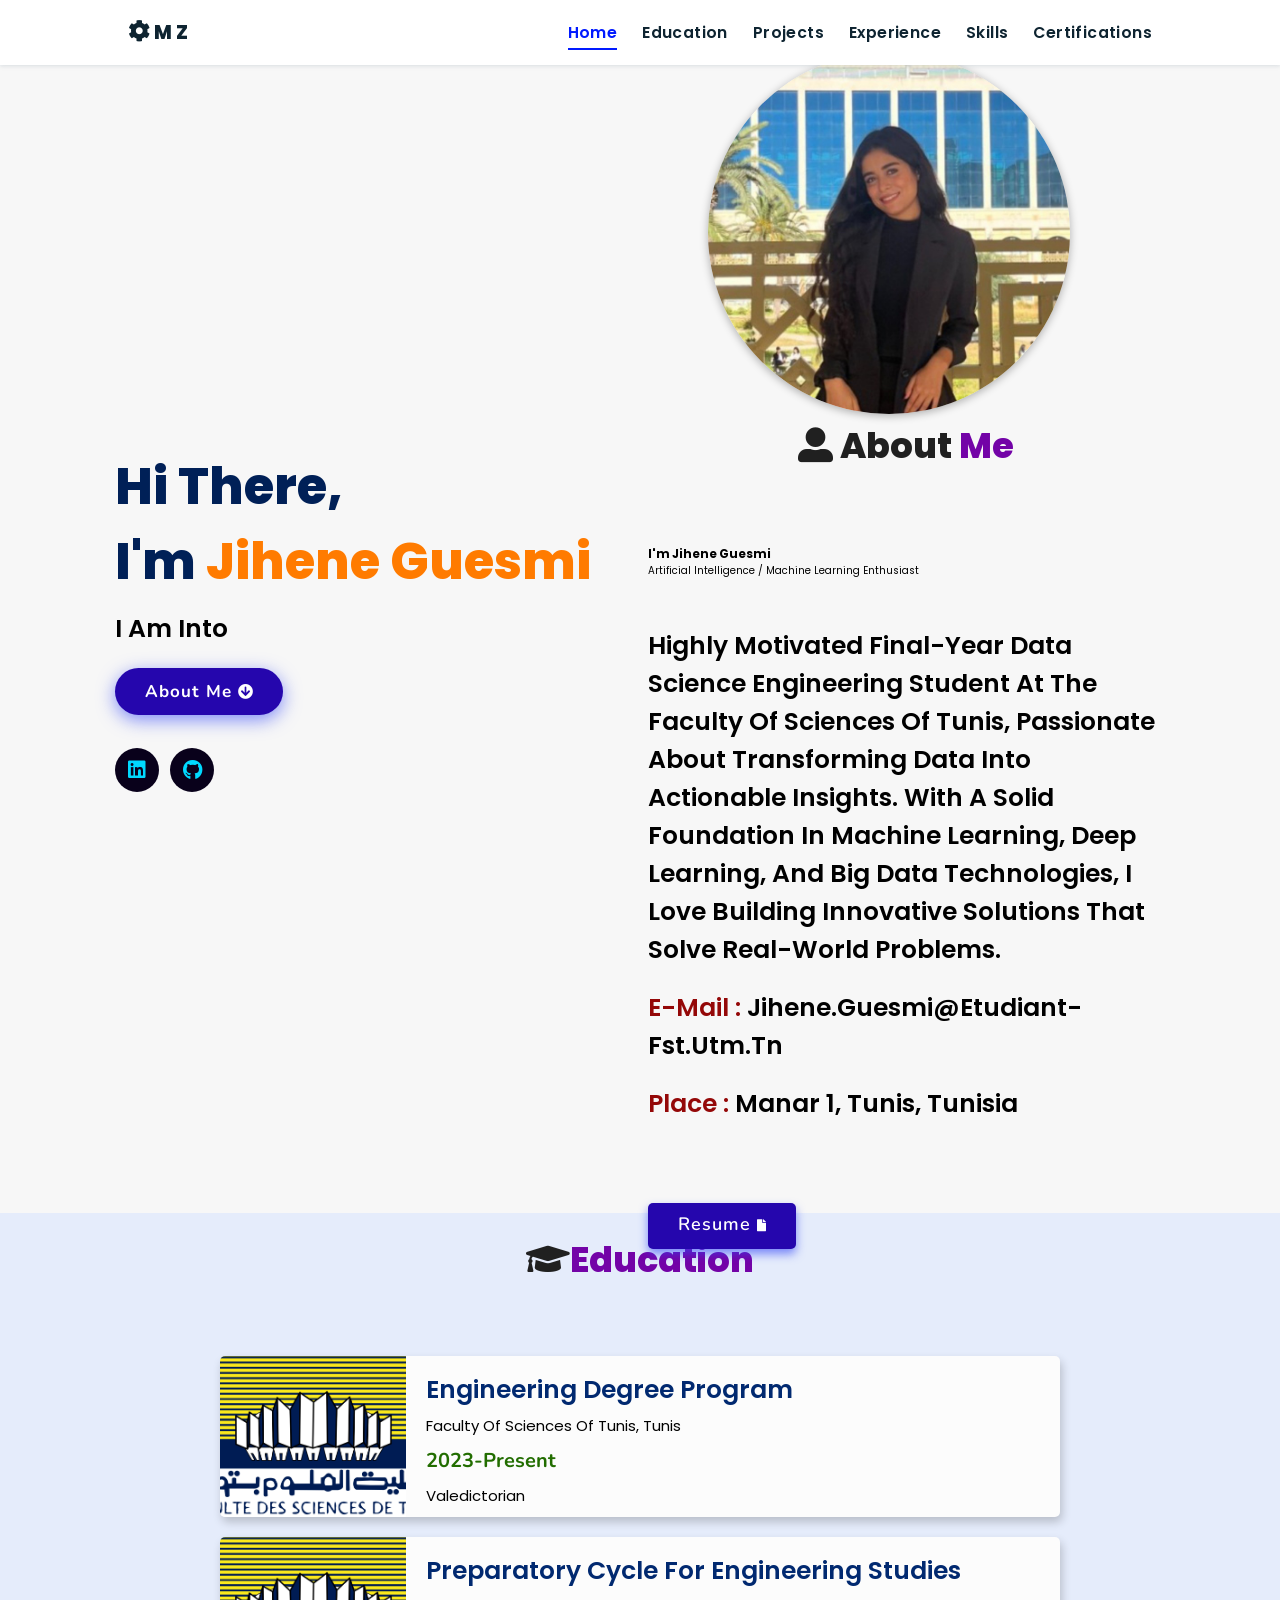
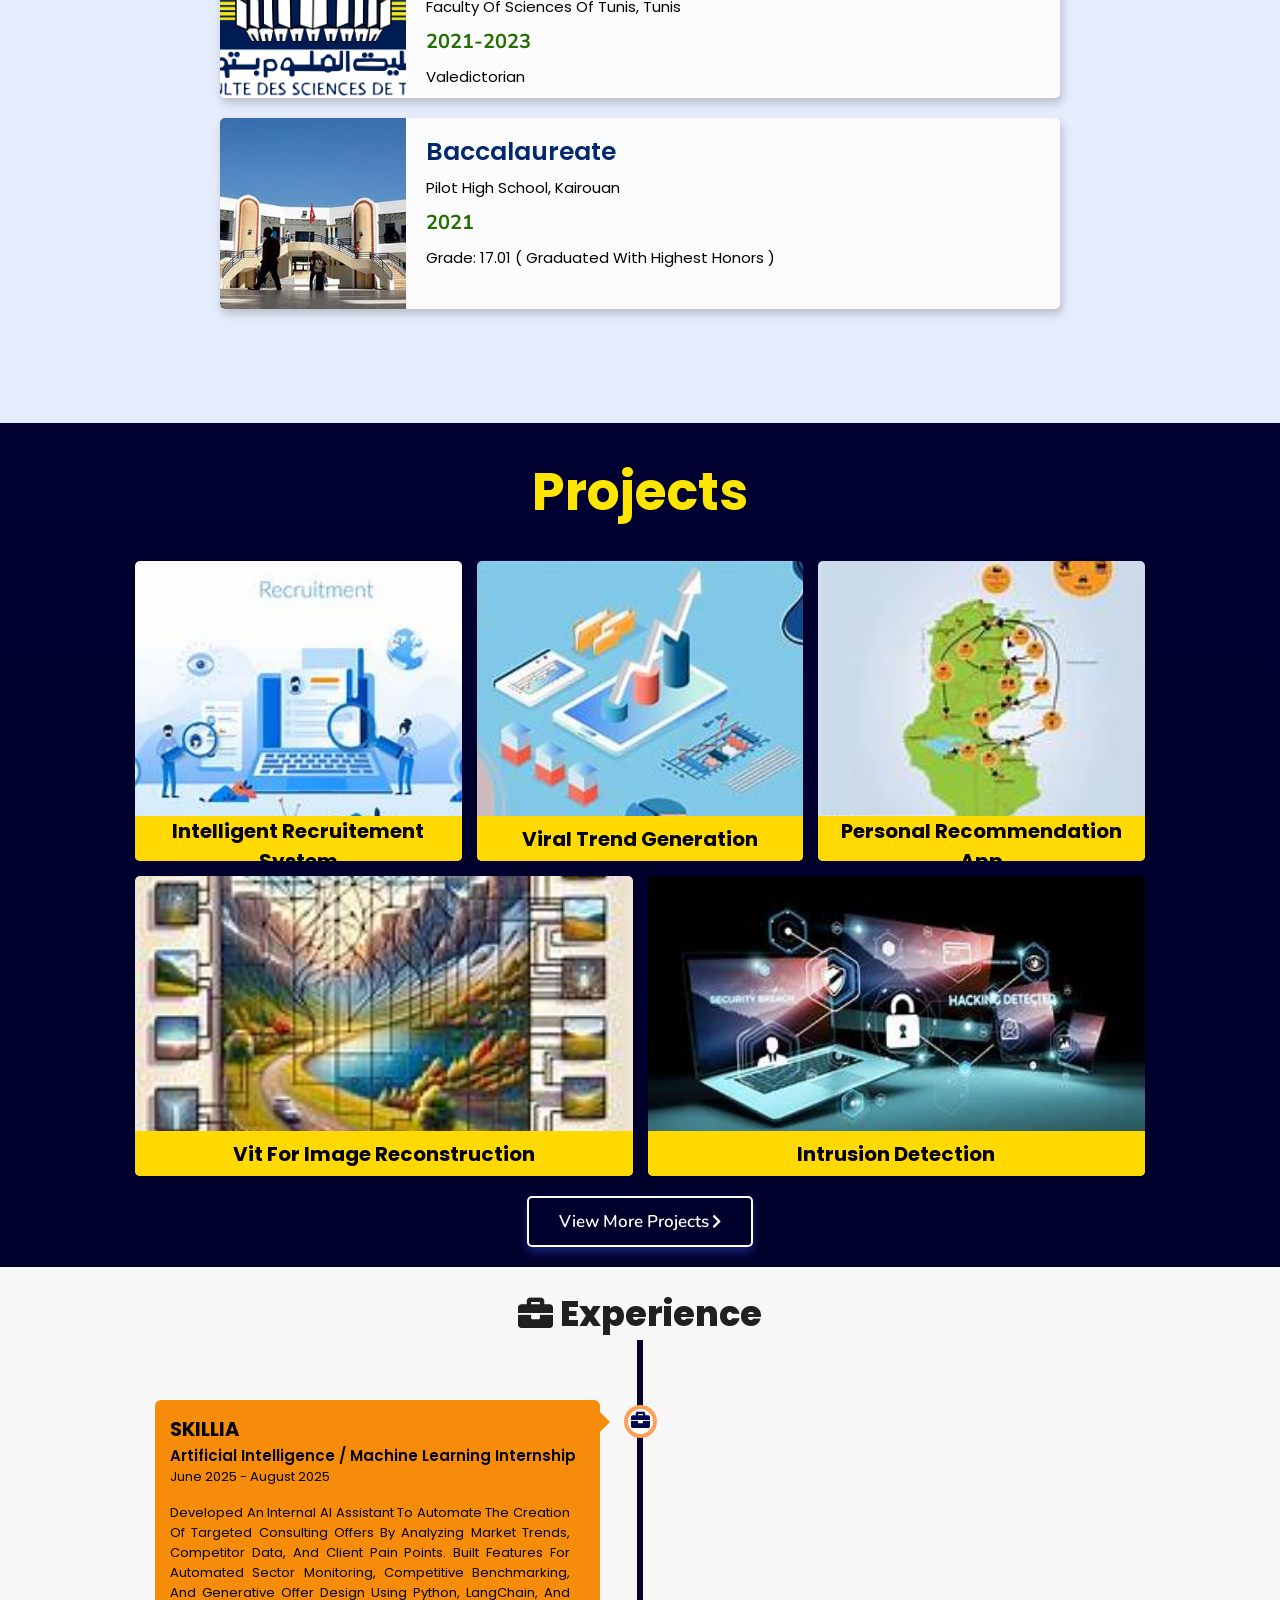
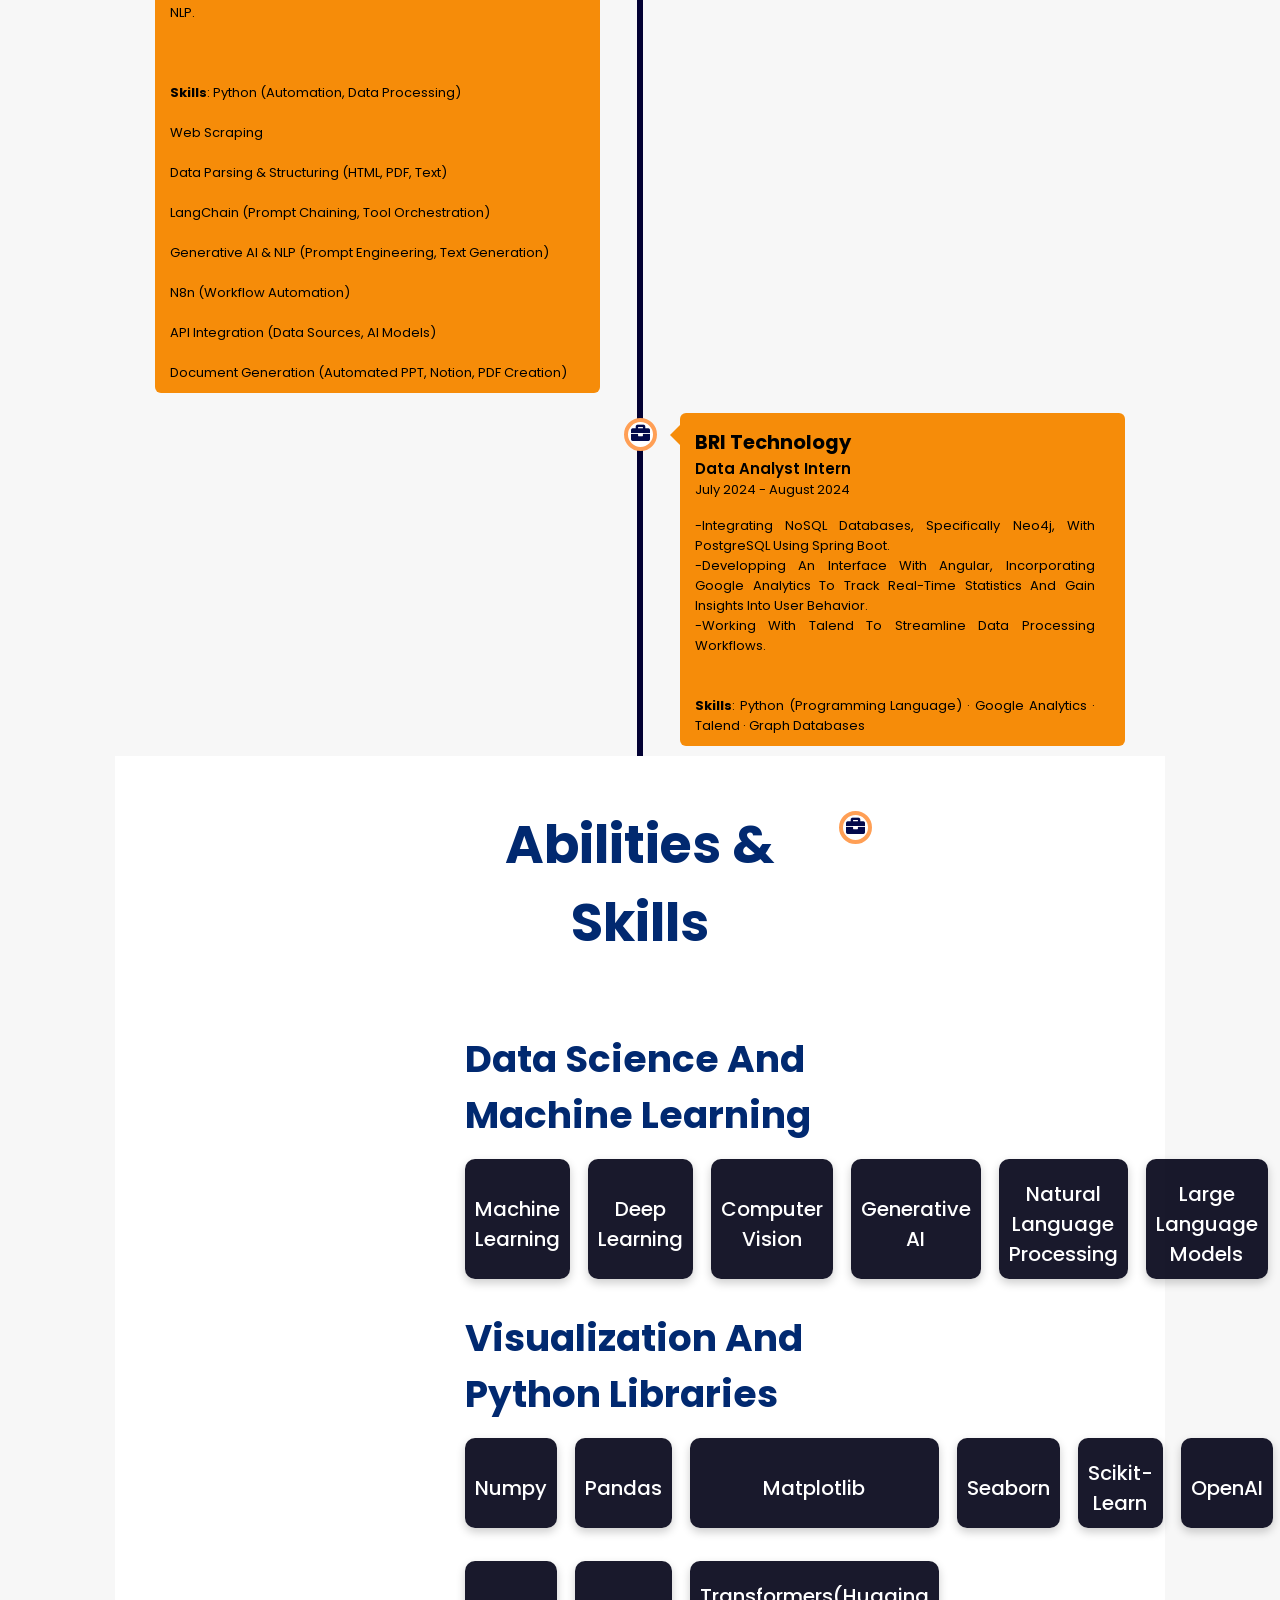
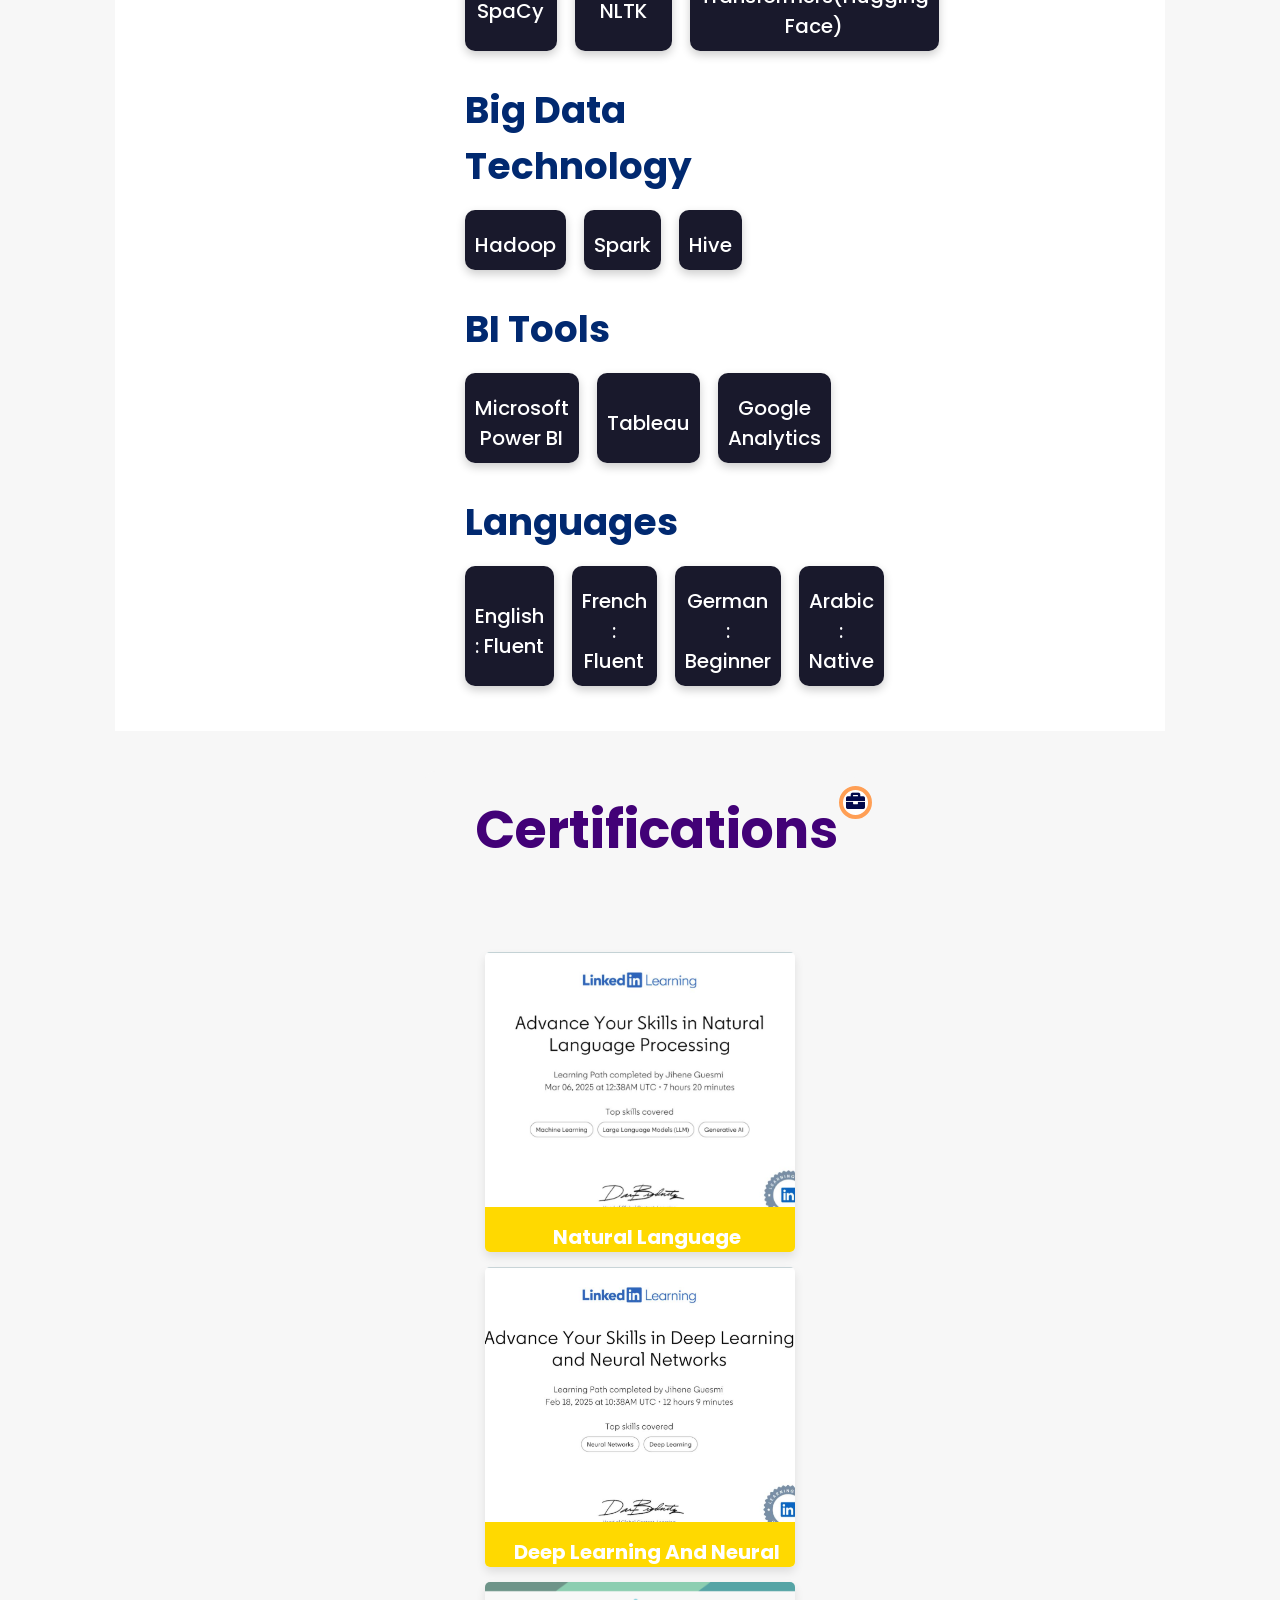
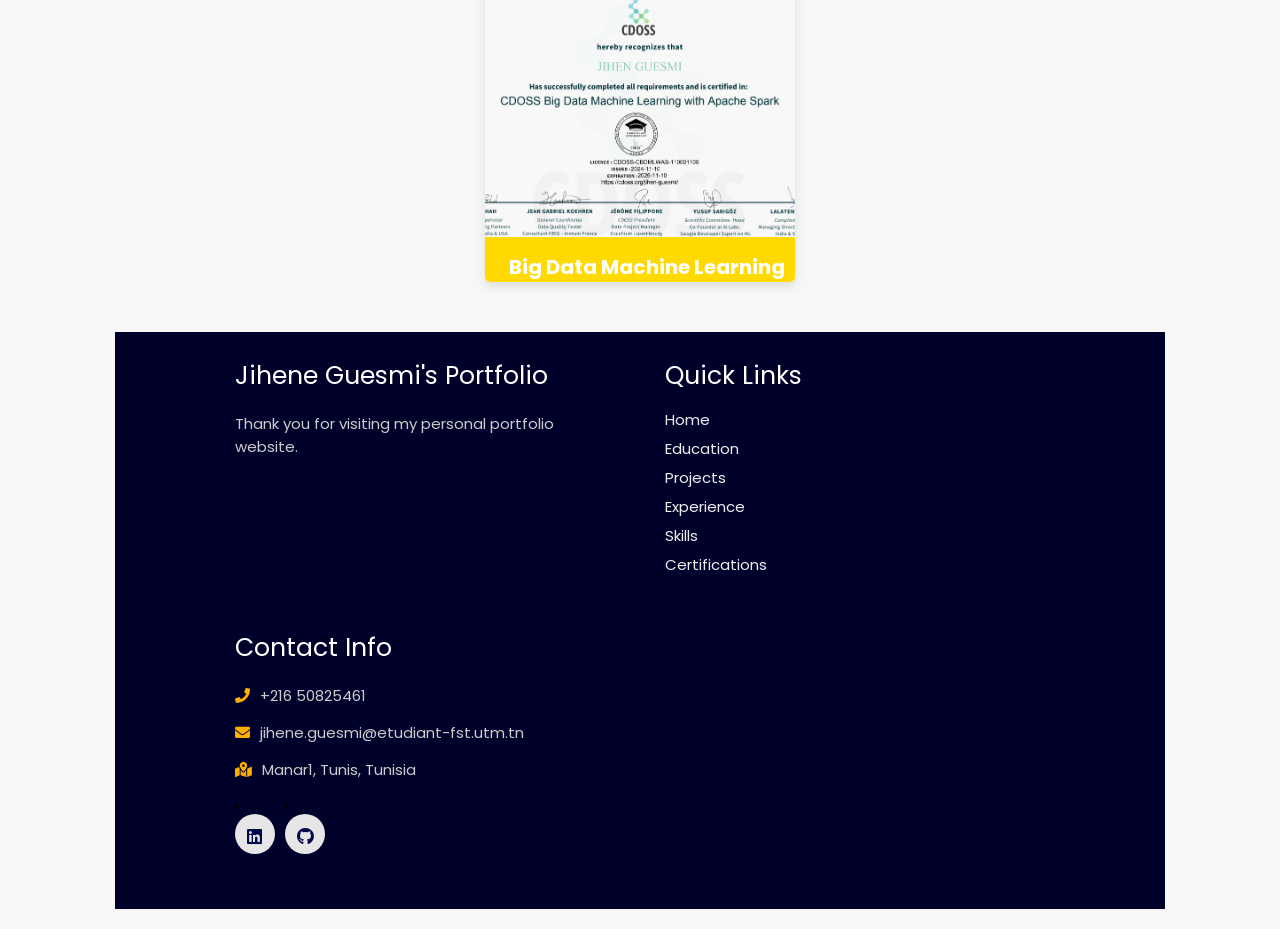
==== JiheneGuesmi.github.io-main/index.html @ ee6dbf3f "Premier push du portfolio" ====
<!DOCTYPE html>
<html lang="en">
<head>
    <meta charset="UTF-8">
    <meta http-equiv="X-UA-Compatible" content="IE=edge">
    <meta name="viewport" content="width=device-width, initial-scale=1.0">
    <meta name="keywords" content="mariem zouari, portfolio, zouari,Machine Learning , personal portfolio lifecodes, portfolio design, portfolio website, personal portfolio" />

    <link rel="stylesheet" href="./assets/css/style.css">     <!-- Custom CSS -->
    <link rel="stylesheet" href="https://cdnjs.cloudflare.com/ajax/libs/font-awesome/5.15.3/css/all.min.css" integrity="sha512-iBBXm8fW90+nuLcSKlbmrPcLa0OT92xO1BIsZ+ywDWZCvqsWgccV3gFoRBv0z+8dLJgyAHIhR35VZc2oM/gI1w==" crossorigin="anonymous" referrerpolicy="no-referrer" />
    <link id='favicon' rel="shortcut icon" href="./assets/images/hero.jpg" type="image/x-png">
    <title>Mariem Zouari's Portfolio</title>
</head>



<!-- Google tag (gtag.js) Starts -->
<script async src="https://www.googletagmanager.com/gtag/js?id=G-JNBQXGQJJF"></script>
<script>
  window.dataLayer = window.dataLayer || [];
  function gtag(){dataLayer.push(arguments);}
  gtag('js', new Date());

  gtag('config', 'G-JNBQXGQJJF');
</script>
</head>
<body oncontextmenu="return false">
<!-- Google tag (gtag.js) Ends -->



<!-- navbar starts -->
<header>
  <a href="#" class="logo"><i class="fas fa-cog fa-pulse"></i> M Z</a>
        <div id="menu" class="fas fa-bars"></div>
        <nav class="navbar">
            <ul>
            <li><a class="active" href="#home">Home</a></li>
            <li><a href="#education">Education</a></li>
            <li><a href="#projects">Projects</a></li>
            <li><a href="#experience">Experience</a></li>
            <li><a href="#skills">Skills</a></li>
            <li><a href="#certifications">Certifications</a></li>
            </ul>
        </nav>
</header>


<br><br>
<!-- hero section starts -->
<section class="home" id="home">
    <div id="particles-js"></div>
    <div class="content">
    <h2>Hi There,<br/> I'm<span> Jihene Guesmi</span></h2>
    <p>i am into <span class="typing-text"></span></p>
    <a href="#about" class="btn"><span>About Me</span>
      <i class="fas fa-arrow-circle-down"></i>
    </a>
    <div class="socials">
        <ul class="social-icons">
          <li><a class="linkedin" aria-label="LinkedIn" href="https://www.linkedin.com/in/jihene-guesmi-738944259/" target="_blank"><i class="fab fa-linkedin"></i></a></li> 
          <li><a class="github" aria-label="GitHub" href= "https://github.com/jiheneguesmi" target="_blank"><i class="fab fa-github"></i></a></li>
        </ul>
      </div>
    </div>
<div class="image">
    <img draggable="false" class="tilt" src="./assets/images/jihene.jpg" alt="Jihene Guesmi>
</div>
</section>
<!-- hero section ends -->



<!-- about section starts -->
<section class="about" id="about">
    <h2 class="heading"><i class="fas fa-user-alt"></i> About <span>Me</span></h2>
    <div class="row">
    <div class="image">
        <img draggable="false" class="tilt" src="./assets/images/hero.jpg" alt="">
    </div>
    <div class="content"><br><br><br>
        <h3>I'm <span> Jihene Guesmi</span></h3>
        <span class="tag">Artificial Intelligence / Machine Learning Enthusiast</span>
        <p><br> Highly motivated final-year Data Science Engineering student at the Faculty of Sciences of Tunis, passionate about transforming data into actionable insights. 
          With a solid foundation in Machine Learning, Deep Learning, and Big Data technologies, I love building innovative solutions that solve real-world problems.</p>
        <div class="box-container">
            <div class="box">
              <p><span> E-mail : </span> jihene.guesmi@etudiant-fst.utm.tn</p>
              <p><span> Place : </span>Manar 1, Tunis, Tunisia</p>
            </div>
        </div>
        <div class="resumebtn">
            <a href="./assets/pdf/Resume-Jihene Guesmi.pdf" target="_blank" class="btn"><span>Resume</span>
                <i class="fas fa-file"></i>
            </a>
        </div>
    </div>
    </div>
</section>
<!-- about section ends -->



<!-- education section starts -->
<section class="education" id="education">
  <h1 class="heading"><i class="fas fa-graduation-cap"></i><span>Education</span></h1>
  <div class="box-container">

    <div class="box"><div class="image"><img src="./assets/images/educat/FST.png" alt=""></div><div class="content">
    <h3> Engineering Degree Program</h3><p> Faculty of Sciences of Tunis, Tunis</p>
    <h4>2023-Present</h4><p>Valedictorian</p></div></div>

    <div class="box"><div class="image"><img src="./assets/images/educat/FST.png" alt=""></div><div class="content">
    <h3>Preparatory Cycle for Engineering Studies</h3><p> Faculty of Sciences of Tunis, Tunis</p>
    <h4>2021-2023</h4><p>Valedictorian</p></div></div>
    
    <div class="box"><div class="image"><img src="./assets/images/educat/lpk2.jpg" alt=""></div><div class="content">
    <h3> Baccalaureate</h3><p>Pilot high school, Kairouan</p>
    <h4>2021</h4><p>Grade: 17.01 ( Graduated with Highest Honors )</p></div></div>

  </div>
</section>
<!-- education section ends -->



<!-- PROJECT SECTION STARTS -->
<section class="work", id="projects">
  <div class="container">
    <div class="heading">
      <h2><span>Projects</span></h2>
    </div>
    <div class="box-container">

      <!--Project-1-->
      <div class="box"><a href="https://github.com/jiheneguesmi/Intelligent-Recruitement-System" target="_blank">
      <img src=".\assets\images\projects\recruitement.jpg"alt=""></a><div class="content"><div class="tag">
      <h3>Intelligent Recruitement System</h3></div></div></div>



      
      <!--Project-9-->
      <div class="box"><a href="https://github.com/jiheneguesmi/trend_analysis"target="_blank">
      <img src=".\assets\images\projects\trend analysis.jpg" alt=""></a><div class="content"><div class="tag">
      <h3>Viral Trend Generation</h3></div></div></div>

            
      <!--Project-9-->
      <div class="box"><a href="https://github.com/jiheneguesmi/AI-powered-personal-recommendation-app" target="_blank">
        <img src=".\assets\images\projects\tourism.jpg" alt=""></a><div class="content"><div class="tag">
        <h3>Personal Recommendation app</h3></div></div></div>

      <!--Project-9-->
      <div class="box"><a href="https://github.com/jiheneguesmi/Vit-for-Image-Reconstruction" target="_blank">
        <img src=".\assets\images\projects\vit.jpg" alt=""></a><div class="content"><div class="tag">
        <h3>Vit for Image Reconstruction</h3></div></div></div>

      <!--Project-9-->
      <div class="box"><a href="https://github.com/jiheneguesmi/Intrusion-Detection-CIC-IDS2017" target="_blank">
        <img src=".\assets\images\projects\intrusion detection.jpg" alt=""></a><div class="content"><div class="tag">
        <h3>Intrusion Detection</h3></div></div></div>

    </div>
    <div class="viewall">
      <a href="https://github.com/jiheneguesmi"  target="_blank" class="btn"><span>View More Projects</span><i class="fas fa-chevron-right"></i></a>
    </div>
  </div>
</section>
<!-- work project section ends -->



<!-- experience section starts -->
<section class="experience" id="experience">
  <h2 class="heading"><i class="fas fa-briefcase"></i> Experience </h2>
  <div class="timeline">

    <div class="container left"><div class="content"><div class="tag"><h2>SKILLIA</h2></div><div class="desc">
    <h3>Artificial Intelligence / Machine Learning Internship</h3><p> June 2025 - August 2025</p><br>
    <p> Developed an internal AI assistant to automate the creation of targeted consulting offers by analyzing market trends, competitor data, and client pain points. Built features for automated sector monitoring, competitive benchmarking, and generative offer design using Python, LangChain, and NLP.

    <br><br><b>Skills</b>:  Python (automation, data processing)

    Web Scraping 
    
    Data Parsing & Structuring (HTML, PDF, text)
    
    LangChain (prompt chaining, tool orchestration)
    
    Generative AI & NLP (prompt engineering, text generation)
    
    n8n (workflow automation)
    
    API integration (data sources, AI models)
    
    Document Generation (automated PPT, Notion, PDF creation)</p></div></div></div>

    <div class="container right"><div class="content"><div class="tag"><h2>BRI Technology</h2></div><div class="desc">
    <h3>Data Analyst Intern</h3><p> July 2024 - August 2024</p><br>
    <p>-Integrating NoSQL databases, specifically Neo4j, with PostgreSQL using Spring Boot.
      -Developping an interface with Angular, incorporating Google Analytics to track real-time statistics and gain insights into user behavior. 
      -Working with Talend to streamline data processing workflows.
    <br><br><b>Skills</b>: Python (Programming Language) · Google Analytics · Talend · Graph databases</p></div></div></div>

    <!-- ---

    <div class="container right"><div class="content"><div class="tag"><h2>CLICKERP</h2></div><div class="desc">
    <h3>Web Integrator Intern</h3><p>July 2021 - August 2021</p><br>
    <p>Converted detailed PSD mockups into responsive web pages using HTML, CSS, and JavaScript.

      Ensured cross-browser compatibility and optimized the web pages for performance.

      Collaborated with the design team to accurately translate their visions into code.

      Implemented interactive elements and animations to enhance user experience.
    <br><br><b>Skills</b>: • HTML · CSS · JavaScript </p></div></div></div>


   
  </div><br>

</div>
</section>






<!-- Skills Section Starts -->
<section class="skills" id="skills">
  <div class="container">
    <div class="heading">
      <h2>Abilities <span>&</span> Skills</h2><br>
    </div>
    
      <br>
      <div class="titre">
  
        <h2>Data Science and Machine Learning</h2>
      </div>
      <br>
      <div class="row">
      <!-- Data Science and Machine Learning -->
      <div class="bar"><div class="info"><span>Machine Learning</span></div></div>
      <div class="bar"><div class="info"><span>Deep Learning</span></div></div>
      <div class="bar"><div class="info"><span>Computer Vision</span></div></div>
      <div class="bar"><div class="info"><span>Generative AI</span></div></div>
      <div class="bar"><div class="info"><span>Natural Language Processing</span></div></div>
      <div class="bar"><div class="info"><span>Large Language Models</span></div></div>
    </div>
    <br>
    <div class="titre">

      <h2>Visualization and Python Libraries</h2>
    </div>
    <br>
    <div class="row">
      <!-- Data Analysis and Visualization and Python Libraries -->
      <div class="bar"><div class="info"><span>Numpy</span></div></div>
      <div class="bar"><div class="info"><span>Pandas</span></div></div>
      <div class="bar"><div class="info"><span>Matplotlib</span></div></div>
      <div class="bar"><div class="info"><span>Seaborn</span></div></div>
      <div class="bar"><div class="info"><span>Scikit-Learn</span></div></div>
      <div class="bar"><div class="info"><span>OpenAI</span></div></div>
      <div class="bar"><div class="info"><span>SpaCy</span></div></div>
      <div class="bar"><div class="info"><span>NLTK</span></div></div>
      <div class="bar"><div class="info"><span>Transformers(Hugging Face)</span></div></div>
    </div>
      <br>
      <div class="titre">
  
        <h2>Big Data Technology</h2>
      </div>
      <br>
    <div class="row">  
      <div class="bar"><div class="info"><span>Hadoop</span></div></div>
      <div class="bar"><div class="info"><span>Spark</span></div></div>
      <div class="bar"><div class="info"><span>Hive</span></div></div>
    </div>

      <br>
      <div class="titre">
  
        <h2>BI Tools</h2>
      </div>
      <br>
      <div class="row">
      <!-- BI Tools -->
      <div class="bar"><div class="info"><span>Microsoft Power BI</span></div></div>
      <div class="bar"><div class="info"><span>Tableau</span></div></div>
      <div class="bar"><div class="info"><span>Google Analytics</span></div></div>

      </div>
      <br>
      <div class="titre">
  
        <h2>Languages</h2>
      </div>
      <br>
      <div class="row">
      <!-- BI Tools -->
      <div class="bar"><div class="info"><span>English : Fluent</span></div></div>
      <div class="bar"><div class="info"><span>French : Fluent</span></div></div>
      <div class="bar"><div class="info"><span>German : Beginner</span></div></div>
      <div class="bar"><div class="info"><span> Arabic : Native</span></div></div>

    </div>
  </div>
</section>
<!-- skills section ends -->

<!-- certifications section starts -->
<section class="skills work certification" id="certifications">
  <div class="container">
    <div class="heading">
      <h2>certifications</h2><br>
    </div>
    <div class="box-container">
      <!--Project-1-->
      <div class="box"><a href="https://www.linkedin.com/learning/certificates/9f26e91c3cee7f1159289b1be3dbebd06b52930a010faca6758e50474857df27?u=2153100"target="_blank">
      <img src=".\assets\images\NLP.png"alt="DP-900"></a><div class="content"><div class="tag">
      <h3>Natural Language Processing - LinkedIn Learning</h3></div></div></div>

      <!--Project-1-->
      <div class="box"><a href="https://www.linkedin.com/learning/certificates/c7b5ffead3f75844a4c30079a19d2712befa943c8db8caff0599a89ea7111cc0?u=2153100"target="_blank">
      <img src=".\assets\images\DL and NN.png"alt="DP-900"></a><div class="content"><div class="tag">
      <h3>Deep Learning and Neural Networks - LinkedIn Learning</h3></div></div></div>

      <!--Project-1-->
      <div class="box"><a href="https://mail.google.com/mail/u/0/#search/cdoss/FMfcgzQXKDZnsSjtXdvxgPwvSZtkSRxG?projector=1&messagePartId=0.1"target="_blank">
        <img src=".\assets\images\cdoss.png"alt="AI-900"></a><div class="content"><div class="tag">
        <h3>Big Data Machine Learning with Apache Spark - CDOSS</h3></div></div></div>
  
    </div>
  


  </div>

</section>
<!-- certifications section ends -->

<!-- footer section starts -->
<section class="footer">

  <div class="box-container">

      <div class="box">
          <h3>Jihene Guesmi's Portfolio</h3>
          <p>Thank you for visiting my personal portfolio website. <br/> <br/>  </p>
      </div>

      <div class="box">
          <h3>quick links</h3>
          <a class="active" href="#home">Home</a>
          <a href="#education">Education</a>
          <a href="#projects">Projects</a>
          <a href="#experience">Experience</a>
          <a href="#skills">Skills</a>
          <a href="#certifications">Certifications</a>
      </div>
      
      <div class="box">
          <h3>contact info</h3>
          <p> <i class="fas fa-phone"></i>+216 50825461</p>
          <p> <i class="fas fa-envelope"></i>jihene.guesmi@etudiant-fst.utm.tn</p>
          <p> <i class="fas fa-map-marked-alt"></i>Manar1, Tunis, Tunisia</p>
          <div class="share">
            <li><a class="linkedin" aria-label="LinkedIn" href="https://www.linkedin.com/in/jihene-guesmi-738944259/" target="_blank"><i class="fab fa-linkedin"></i></a></li> 
            <li><a class="github" aria-label="GitHub" href= "https://github.com/jiheneguesmi" target="_blank"><i class="fab fa-github"></i></a></li>
            
          </div>
      </div>
  </div>
</section>
<!-- footer section ends -->



<!-- scroll top btn -->
<a href="#home" aria-label="ScrollTop" class="fas fa-angle-up" id="scroll-top"></a>
<!-- scroll back to top -->


<!-- ==== ALL MAJOR JAVASCRIPT CDNS STARTS ==== -->
<!-- jquery cdn -->
<script src="https://cdnjs.cloudflare.com/ajax/libs/jquery/3.6.0/jquery.min.js" integrity="sha512-894YE6QWD5I59HgZOGReFYm4dnWc1Qt5NtvYSaNcOP+u1T9qYdvdihz0PPSiiqn/+/3e7Jo4EaG7TubfWGUrMQ==" crossorigin="anonymous" referrerpolicy="no-referrer"></script>

<!-- typed.js cdn -->
<script src="https://cdnjs.cloudflare.com/ajax/libs/typed.js/2.0.5/typed.min.js" integrity="sha512-1KbKusm/hAtkX5FScVR5G36wodIMnVd/aP04af06iyQTkD17szAMGNmxfNH+tEuFp3Og/P5G32L1qEC47CZbUQ==" crossorigin="anonymous" referrerpolicy="no-referrer"></script>

<!-- particle.js links -->
<script src="./assets/js/particles.min.js"></script>
<script src="./assets/js/app.js"></script>

<!-- vanilla tilt.js links -->
<script src="https://cdnjs.cloudflare.com/ajax/libs/vanilla-tilt/1.7.0/vanilla-tilt.min.js" integrity="sha512-SttpKhJqONuBVxbRcuH0wezjuX+BoFoli0yPsnrAADcHsQMW8rkR84ItFHGIkPvhnlRnE2FaifDOUw+EltbuHg==" crossorigin="anonymous" referrerpolicy="no-referrer"></script>

<!-- scroll reveal anim -->
<script src="https://unpkg.com/scrollreveal"></script>

<script
      type="text/javascript"
      src="https://cdn.jsdelivr.net/npm/emailjs-com@3/dist/email.min.js"
    ></script>

<!-- ==== ALL MAJOR JAVASCRIPT CDNS ENDS ==== -->

<script src="./assets/js/script.js"></script>

</body>
</html>
---- JiheneGuesmi.github.io-main/assets/css/style.css ----
@import url("https://fonts.googleapis.com/css2?family=Poppins:wght@400;600;700&display=swap");
@import url("https://fonts.googleapis.com/css2?family=Nunito:ital,wght@0,300;0,400;0,600;0,700;1,300;1,400&display=swap");

* {
  margin: 0;
  padding: 0;
  box-sizing: border-box;
  text-decoration: none;
  outline: none;
  border: none;
  text-transform: capitalize;
  transition: all 0.1s linear;
}
html {
  font-size: 62.5%;
  overflow-x: hidden;
  scroll-behavior: smooth;
}
body {
  background: #f7f7f7;
  font-family: "Poppins", sans-serif;
}

*::selection {
  background: #2b3dda;
  color: #fff;
}
.box1{
  width: 300px;
  height : 300px;
}
.certification{
  background: #f7f7f7 !important;
}
.certification h2{
  color:#420177 !important;
}
html {
  font-size: 62.5%;
  overflow-x: hidden;
}
html::-webkit-scrollbar {
  width: 0.8rem;
}
html::-webkit-scrollbar-track {
  background: rgb(235, 202, 245);
}
html::-webkit-scrollbar-thumb {
  background: #420177;
}

/* pre loader start */
.loader-container {
  position: fixed;
  top: 0;
  left: 0;
  z-index: 10000;
  background: #e6eff1;
  display: flex;
  align-items: center;
  justify-content: center;
  height: 100%;
  width: 100%;
}
.loader-container.fade-out {
  top: -120%;
}
/* pre loader end */
.titre{
  font-size: 25px;;
}
/* navbar starts */
header {
  position: fixed;
  top: 0;
  left: 0;
  right: 0;
  z-index: 1000;
  display: flex;
  justify-content: center;
  align-items: center;
  justify-content: space-between;
  padding: 1.7rem 10%;
  height: 6.5rem;
  background-color: #fff;
  box-shadow: 0 1px 4px rgba(146, 161, 176, 0.3);
}
section {
  min-height: 100vh;
  padding: 2rem 9%;
}
.heading {
  font-size: 3.5rem;
  color: rgb(32, 32, 32);
  font-weight: 800;
  text-align: center;
}
.heading span {
  color: rgb(115, 3, 167);
}
header .logo {
  font-size: 1.9rem;
  font-weight: 800;
  text-decoration: none;
  color: #0e2431;
}
header .logo i {
  font-size: 2.2rem;
}
header .logo:hover {
  color: #fc8c05;
}
header .navbar ul {
  list-style: none;
  display: flex;
  justify-content: center;
  align-items: center;
}
header .navbar li {
  margin-left: 2.5rem;
}
header .navbar ul li a {
  font-size: 1.57rem;
  color: #0e2431;
  font-weight: 600;
  text-decoration: none;
  letter-spacing: 0.04rem;
  transition: 0.2s;
}
header .navbar ul li a.active,
header .navbar ul li a:hover {
  color: #011aff;
  border-bottom: 0.2rem solid #011aff;
  padding: 0.5rem 0;
}
/* navbar ends */

/* hamburger icon starts*/
#menu {
  font-size: 3rem;
  cursor: pointer;
  color: rgb(24, 2, 63);
  display: none;
}

.certifications {
  min-height: 90vh;
  background: #fff;;
}
.certifications h2 {
  color:#012970;
}
.certifications .heading span {
  color: #012970;
}
.certifications .container {
  color: #fff;
  border-radius: 1rem;
  padding: 2rem;
  width: 90%;
  margin: auto;
  margin-top: 2rem;
}
@media (max-width: 768px) {
  #menu {
    display: block;
  }
  header .navbar {
    position: fixed;
    top: 6.5rem;
    right: -120%;
    width: 75%;
    height: 100%;
    text-align: left;
    align-items: flex-start;
    background-color: #0e0f31;
  }
  header .navbar ul {
    flex-flow: column;
    padding: 1rem;
  }
  header .navbar ul li {
    text-align: center;
    width: 100%;
    margin: 1rem 0;
    border-radius: 0.5rem;
    width: 26rem;
  }
  header .navbar ul li a {
    display: block;
    padding: 1rem;
    text-align: left;
    color: #ffffff;
    font-size: 2rem;
  }
  header .navbar ul li a.active,
  header .navbar ul li a:hover {
    padding: 1rem;
    color: #fff;
    border-radius: 0.5rem;
    border-bottom: 0.5rem solid #011aff;
  }
  .fa-times {
    transform: rotate(180deg);
  }
  header .navbar.nav-toggle {
    right: 0;
  }
}
/* hamburger icon ends */

/* hero section starts*/
.home {
  position: relative;
  display: flex;
  flex-wrap: wrap;
  gap: 1.5rem;
  min-height: 100vh;
  align-items: center;
}
.home #particles-js {
  position: absolute;
  top: 0;
  left: 0;
  height: 100%;
  width: 100%;
}
.home::before {
  content: "";
  position: absolute;
  top: 0;
  left: 0;
  height: 100%;
  width: 100%;
}
.home .content {
  flex: 1 1 40rem;
  padding-top: 1rem;
  z-index: 1;
}
.home .image {
  flex: 1 1 40rem;
  z-index: 1;
}
.home .image img {
  width: 70%;
  margin-left: 6rem;
  border-radius: 50%;
  box-shadow: 0 2px 8px rgba(0, 0, 0, 0.3);
  cursor: pointer;
}
.home .image img:hover {
  box-shadow: 0 5px 15px rgba(0, 0, 0, 0.5);
}
.home .content h2 {
  font-size: 5rem;
  font-weight: 800;
  color: #002057;
}
.home .content h2 span {
  font-size: 5rem;
  font-weight: 800;
  color: #ff7b00;
}
.home .content p {
  font-size: 2.5rem;
  color: #000;
  font-weight: 600;
  padding: 1rem 0;
}
.home .content p span {
  font-size: 2.5rem;
  color: rgb(148, 8, 8);
  font-weight: 600;
  padding: 1rem 0;
}
.home .btn {
  margin-top: 1rem;
  position: absolute;
  line-height: 0;
  padding: 1.6rem 3rem;
  border-radius: 4em;
  transition: 0.5s;
  color: #fff;
  background: #2506ad;
  box-shadow: 0px 5px 18px rgba(48, 68, 247, 0.6);
  font-family: "Nunito", sans-serif;
}
.home .btn span {
  font-weight: 700;
  font-size: 1.7rem;
  letter-spacing: 0.1rem;
}
.home .btn i {
  margin-left: 0.3rem;
  font-size: 1.5rem;
  transition: 0.3s;
}
.home .btn:hover {
  background: #1a047e;
}
.home .btn:hover i {
  transform: translateX(5px);
}
/* social icons start */
.socials {
  position: relative;
  margin-top: 9rem;
}
.socials .social-icons {
  padding-left: 0;
  margin-bottom: 0;
  list-style: none;
}
.socials .social-icons li {
  display: inline-block;
  margin-bottom: 14px;
}
.social-icons a {
  font-size: 2rem;
  display: inline-block;
  line-height: 44px;
  color: #00d9ff;
  background-color: #09011b;
  width: 44px;
  height: 44px;
  text-align: center;
  margin-right: 8px;
  border-radius: 100%;
  -webkit-transition: all 0.2s linear;
  -o-transition: all 0.2s linear;
  transition: all 0.2s linear;
}
.social-icons a:active,
.social-icons a:focus,
.social-icons a:hover {
  color: #fff;
  background-color: #0685da;
}
.social-icons a.github:hover {
  background-color: #0e0e0e;
}
.social-icons a.twitter:hover {
  background-color: #00aced;
}
.social-icons a.linkedin:hover {
  background-color: #007bb6;
}
.social-icons a.dev:hover {
  background-color: #070707;
}
.social-icons a.instagram:hover {
  background-color: #ee00da;
}
/* social icons end */

/* hero media queries starts*/
@media (max-width: 450px) {
  .home .btn {
    margin: 4rem 0;
  }
  .socials {
    margin-top: 12rem;
  }
  .home .image img {
    margin-top: -12rem;
  }
  .home .content p {
    font-size: 2.2rem;
  }
  .home .content p span {
    font-size: 2.2rem;
  }
}
/* hero media queries ends*/
/* hero section end */

/* about section starts */
.about {
  background: rgb(255, 255, 255);
}
.about .row {
  display: flex;
  flex-direction: row;
  gap: 2rem;
  flex-wrap: wrap;
  padding: 4rem;
}
.about .row .image {
  text-align: center;
  flex: 1 1 35rem;
}
.about .row .image img {
  margin: 4rem;
  width: 30rem;
  height: auto;
  border-radius: 5%;
  transition: 0.3s;
  cursor: pointer;
}
.about .row .image img:hover {
  mix-blend-mode: normal;
}
.about .row .content {
  flex: 1 1 45rem;
  padding: 3rem;
}
.about .row .content h3 {
  color: rgb(27, 27, 27);
  font-size: 3.0rem;
}
.about .row .content h3 span {
  color:#2506ad;
}
.about .row .content .tag {
  font-size: 1.4rem;
  color: #020133;
  font-weight: 600;
  margin-top: 1rem;
}
.about .row .content p {
  font-size: 1.8rem;
  margin-top: 1.5rem;
  font-family: "Nunito";
  font-weight: 600;
  text-transform: none;
  text-align: justify;
  text-justify: inter-word;
}
.about .row .content .box-container {
  display: flex;
  flex-wrap: wrap;
  gap: 1.5rem;
  font-family: "Nunito";
  font-weight: 600;
}
.about .row .content .box-container .box p {
  text-transform: none;
}
.about .row .content .box-container .box p span {
  color: #011aff;
}
.resumebtn {
  margin-top: 6rem;
}
.resumebtn .btn {
  padding: 1.7rem 3rem;
  border-radius: 0.5em;
  transition: 0.3s;
  color: #fff;
  background: #2506ad;
  box-shadow: 0px 5px 10px rgba(48, 68, 247, 0.6);
  font-family: "Nunito", sans-serif;
}
.resumebtn .btn span {
  font-weight: 600;
  font-size: 1.8rem;
  letter-spacing: 0.1rem;
}
.resumebtn .btn i {
  margin-left: 0.3rem;
  font-size: 1.2rem;
  transition: 0.3s;
}
.resumebtn .btn:hover {
  background: #1a047e;
}
.resumebtn .btn:hover i {
  transform: translateX(5px);
}
/* about media queries starts*/
@media screen and (max-width: 600px) {
  .about .row .image {
    margin-top: 2rem;
  }
  .about .row .image img {
    margin: 0 auto;
    width: 80%;
    mix-blend-mode: normal;
  }
  .about .row {
    padding: 0.5rem;
    margin-bottom: 7rem;
  }
  .about .row .content {
    padding: 1rem;
  }
  .about .row .content .box-container {
    gap: 0;
  }
}
/* about media queries ends*/
/* about section ends */

/* skills section starts */
.skills {
  min-height: 90vh;
  background: #fff;;
}
.skills h2 {
  color:#012970;
}
.skills .heading span {
  color: #012970;
}
.skills .container {
  color: #fff;
  border-radius: 1rem;
  padding: 2rem;
  width: 90%;
  margin: auto;
  margin-top: 2rem;
}
.skills .container .row {
  display: grid;
  grid-template-columns: repeat(6, 1fr);
  flex-wrap: wrap;
  gap: 1.8rem;
}
.skills .container .bar {
  margin-bottom: 15px;
  padding: 10px;
  justify-content: center;
  border-radius: 1rem;
  box-shadow: 0 4px 10px rgba(0, 0, 0, 0.2);
  background: rgba(0, 0, 22, 0.9);
  transition: 0.2s;
}
.skills .container .bar:hover {
  box-shadow: 0 8px 10px rgba(0, 2, 68, 0.8) !important;
  background-color: rgba(0, 0, 0, 0.9) !important;
}
.skills .container .bar .info {
  display: flex;
  flex-direction: column;
  justify-content: center;
  align-items: center;
  gap: 1rem;
  padding-top: 1rem;
  height: 100%;
}

.skills .container .bar .info span {
  font-size: 2rem;
  font-weight: 500;
  font-family: "Poppins";
  text-align: center;
  display: flex;
  flex-direction: column;
  justify-content: center;
  align-items: center;
  height: 100%;
  margin: auto;
}

.skills .container .bar .info i {
  font-size: 4rem;
}
/* skills media queries starts*/
@media screen and (max-width: 600px) {
  .skills .container {
    padding: 0;
    margin: 0;
  }
  .skills .container .row {
    grid-template-columns: repeat(2, 1fr);
    margin: 1rem;
    padding: 2rem 0.2rem 2rem 0.2rem;
    gap: 1rem;
  }
  .skills .container {
    margin-top: 5px;
    width: 100%;
  }
}
/* skills media queries ends*/
/* skills section ends */

/* education section starts */
.education {
  background: #e5ecfb;
  min-height: 90vh;
}
.education .qoute {
  font-size: 1.5rem;
  text-align: center;
  font-family: "Nunito", sans-serif;
  font-weight: 600;
  margin-top: 0.5rem;
}
.education .box-container {
  display: flex;
  flex-wrap: wrap;
  justify-content: center;
  align-items: center;
  flex-direction: column;
  padding-bottom: 5rem;
  padding-top: 5rem;
}
.education .box-container .box {
  display: flex;
  flex-direction: row;
  width: 80%;
  border-radius: 0.5rem;
  box-shadow: 0.2rem 0.5rem 1rem rgba(0, 0, 0, 0.2);
  text-align: center;
  position: relative;
  margin-top: 2rem;
  overflow: hidden;
  transition: 0.3s;
  background: rgb(252, 252, 252);
}
.education .box-container .box:hover {
  transform: scale(1.03);
  box-shadow: 1rem 0.5rem 1.2rem rgba(0, 0, 0, 0.3);
}
.education .box-container .box .image {
  flex: 1 1 20rem;
  width: 100%;
}
.education .box-container .box img {
  object-fit: cover;
  position: relative;
  width: 100%;
  height: 100%;
}
.education .box-container .box .content {
  position: relative;
  display: flex;
  flex-direction: column;
  padding: 1rem;
  flex-wrap: wrap;
  flex: 1 1 70rem;
}
.education .box-container .box .content h3 {
  font-size: 2.5rem;
  color: #012970;
  padding: 0.5rem 0;
  font-weight: 600;
  text-align: left;
  margin-left: 1rem;
}
.education .box-container .box .content p {
  font-size: 1.5rem;
  margin-left: 1rem;
  text-align: left;
}
.education h4 {
  font-size: 2rem;
  color: rgb(34, 109, 0);
  text-align: left;
  margin: 1rem;
  font-family: "Nunito", sans-serif;
  font-weight: 700;
}

/* education media queries starts*/
@media screen and (max-width: 600px) {
  .education .box-container .box {
    flex-direction: column;
    width: 100%;
  }
  .education .box-container .box .image {
    width: 100%;
    height: 25rem;
  }
  .education .box-container .box img {
    width: 100%;
  }
  .education .box-container .box .content {
    position: relative;
    display: flex;
    flex-direction: column;
    padding: 1rem;
    flex-wrap: wrap;
    flex: 0;
  }
  .education .btns {
    margin-top: 2rem;
    margin-left: 1rem;
    margin-right: 1rem;
    flex-wrap: wrap;
  }
}
/* education media queries ends*/
/* education section ends */

/* work section starts */
.work {
  /* background: #010124; */
  background: linear-gradient(to bottom, #000031, #00002c);
  min-height: 90vh;
}
.work h2 {
  color: #fff;
  padding: 1rem;
}
.work .heading span {
  color: rgb(255, 230, 0);
}
.work .box-container {
  display: flex;
  flex-wrap: wrap;
  gap: 1.5rem;
  margin: 2rem;
}
.work .box-container .box  {
  flex: 1 1 30rem;
  border-radius: 0.5rem;
  box-shadow: 0 0.5rem 1rem rgba(0, 0, 0, 0.1);
  position: relative;
  overflow: hidden;
  height: 30rem;
  padding-bottom:2rem;
}
.work .box-container .box img {
  height: 100%;
  width: 100%;
  object-fit: cover;
}
.work .box-container .box .content {
  height: 100%;
  width: 100%;
  position: absolute;
  top: 85%;
  left: 0;
  background: rgba(255, 255, 255, 0.9);
  display: flex;
  flex-direction: column;
}
.work .box-container .box .content .tag {
  display: flex;
  flex-direction: row;
  align-items: center;
  height: 4.5rem;
  width: 100%;
  background: #ffd900;
}
.work .box-container .box .content .tag h3 {
  font-size: 2rem;
  text-align: center;
  margin: auto;
}
.work .box-container .box:hover .content {
  top: 100%;
}
.work .desc {
  margin: 2rem;
  display: flex;
  flex-direction: column;
  justify-content: center;
}
.work .desc p {
  font-size: 1.5rem;
}
.work .viewall {
  display: flex;
  justify-content: center;
}
.work .viewall .btn {
  position: relative;
  line-height: 0;
  padding: 1.6rem 3rem;
  border-radius: 0.5em;
  transition: 0.5s;
  color: rgb(255, 255, 255);
  font-weight: 700;
  border: 2px solid #fff;
  box-shadow: 0px 5px 10px rgba(65, 84, 241, 0.4);
  text-align: center;
}
.work .viewall .btn span {
  font-weight: 600;
  font-size: 1.7rem;
  font-family: "Nunito", sans-serif;
}
.work .viewall .btn i {
  margin-left: 0.3rem;
  font-size: 1.5rem;
  transition: 0.3s;
}
.work .viewall .btn:hover {
  background: #fff;
  color: #000;
}
.work .viewall .btn:hover i {
  transform: translateX(5px);
}
/* work section ends */

/* experience section starts */
.experience .timeline {
  position: relative;
  padding-top: 50px;
  max-width: 1200px;
  margin: 0 auto;
}
.experience .timeline::after {
  content: "";
  position: absolute;
  width: 6px;
  background: #020133;
  top: 0;
  bottom: 0;
  left: 50%;
  margin-left: -3px;
  z-index: -2;
}
.experience .container {
  padding: 10px 40px;
  position: relative;
  background-color: inherit;
  width: 50%;
}
/*circles on timeline*/
.experience .container::after {
  content: "\f0b1";
  position: absolute;
  width: 25px;
  height: 25px;
  right: -17px;
  background-color: rgb(255, 255, 255);
  border: 4px solid #ff9f55;
  top: 15px;
  border-radius: 50%;
  z-index: 100;
  font-size: 1.89rem;
  text-align: center;
  font-weight: 600;
  color: #02094b;
  font-family: "Font Awesome\ 5 Free";
}
.experience .left {
  left: 0;
}
.experience .right {
  left: 50%;
}
/* arrows pointing right */
.experience .left::before {
  content: " ";
  height: 0;
  position: absolute;
  top: 22px;
  width: 0;
  z-index: 1;
  right: 30px;
  border: medium solid #f68c09;
  border-width: 10px 0 10px 10px;
  border-color: transparent transparent transparent #f68c09;
}
/* arrows pointing left  */
.experience .right::before {
  content: " ";
  height: 0;
  position: absolute;
  top: 22px;
  width: 0;
  z-index: 1;
  left: 30px;
  border: medium solid #f68c09;
  border-width: 10px 10px 10px 0;
  border-color: transparent #f68c09 transparent transparent;
}
.experience .right::after {
  left: -16px;
}
.experience .content {
  background-color: #f68c09;
  position: relative;
  border-radius: 6px;
}
.experience .content .tag {
  font-size: 1.3rem;
  padding-top: 1.5rem;
  padding-left: 1.5rem;
}
.experience .content .desc {
  margin-left: 1.5rem;
  padding-bottom: 1rem;
}
.experience .content .desc h3 {
  font-size: 1.5rem;
  font-weight: 600;
}
.experience .content .desc p {
  font-size: 1.3rem;
  padding-right: 3rem;
  text-align: justify;
  white-space: pre-line;
  
}
/* view all button */
.morebtn {
  display: flex;
  justify-content: center;
}
.morebtn .btn {
  position: relative;
  line-height: 0;
  padding: 1.6rem 3rem;
  border-radius: 0.5em;
  transition: 0.5s;
  color: #fff;
  background: #2506ad;
  box-shadow: 0px 5px 10px rgba(48, 68, 247, 0.6);
  text-align: center;
}
.morebtn .btn span {
  font-weight: 600;
  font-size: 1.7rem;
  font-family: "Nunito", sans-serif;
}
.morebtn .btn i {
  margin-left: 0.3rem;
  font-size: 1.5rem;
  transition: 0.3s;
}
.morebtn .btn:hover {
  background: #1a047e;
}
.morebtn .btn:hover i {
  transform: translateX(5px);
}

/* Media queries - Responsive timeline on screens less than 600px wide */
@media screen and (max-width: 600px) {
  .experience {
    min-height: 80vh;
  }
  .experience .timeline {
    margin-top: 2rem;
  }
  .experience .timeline::after {
    left: 31px;
  }
  .experience .container {
    width: 100%;
    padding-left: 8rem;
    padding-right: 2rem;
  }
  .experience .container::after {
    font-size: 2.2rem;
  }
  .experience .container::before {
    left: 61px;
    border: medium solid #f68c09;
    border-width: 10px 10px 10px 0;
    border-color: transparent #f68c09 transparent transparent;
  }
  .experience .left::after {
    left: 15px;
  }
  .experience .right::after {
    left: 15px;
  }
  .experience .right {
    left: 0%;
  }
  .morebtn {
    margin-top: 3rem;
  }
}
/* experience media queries ends */
/* experience section ends */

/* footer section starts */
.footer {
  min-height: auto;
  padding-top: 0;
  background: rgb(0, 1, 43);
}
.footer .box-container {
  display: flex;
  justify-content: center;
  flex-wrap: wrap;
}
.footer .box-container .box {
  flex: 1 1 25rem;
  margin: 2.5rem;
}
.footer .box-container .box h3 {
  font-size: 2.5rem;
  color: #fff;
  padding-bottom: 1rem;
  font-weight: normal;
}
.footer .box-container .box p {
  font-size: 1.5rem;
  color: #ccc;
  padding: 0.7rem 0;
  text-transform: none;
}
.footer .box-container .box p i {
  padding-right: 1rem;
  color: #ffae00;
}
.footer .box-container .box a {
  font-size: 1.5rem;
  color: rgb(238, 238, 238);
  padding: 0.3rem 0;
  display: block;
}
.footer .box-container .box a:hover {
  color: #ffae00;
}
.footer .box-container .box .share {
  display: flex;
  flex-wrap: wrap;
  padding: 1rem 0;
}
.footer .box-container .box .share a {
  height: 4rem;
  width: 4rem;
  padding: 1rem;
  text-align: center;
  border-radius: 5rem;
  font-size: 1.7rem;
  margin-right: 1rem;
  transition: 0.2s;
  background: rgb(230, 230, 230);
  color: #02094b;
  border: none;
}
.footer .box-container .box .share a:hover {
  background: transparent;
  transform: scale(0.98);
  border: 0.1rem solid rgb(180, 178, 178);
  color: #ffae00;
}
.footer .credit {
  padding: 1rem 0 0 0;
  text-align: center;
  font-size: 1.5rem;
  font-family: "Nunito", sans-serif;
  font-weight: 600;
  color: #fff;
  border-top: 0.1rem solid #fff3;
}
.footer .credit a {
  color: #ffae00;
}
.footer .fa {
  color: #e90606;
  margin: 0 0.3rem;
  font-size: 1.5rem;
  animation: pound 0.35s infinite alternate;
}
@-webkit-keyframes pound {
  to {
    transform: scale(1.1);
  }
}
@keyframes pound {
  to {
    transform: scale(1.1);
  }
}
@media (max-width: 450px) {
  .footer .box-container .box {
    margin: 1.5rem;
  }
  .footer .box-container .box p {
    padding: 0.7rem;
  }
  .footer .box-container .box .share a {
    padding: 1.2rem;
  }
}
/* footer section ends */

/* common media queries starts*/
@media (max-width: 450px) {
  html {
    font-size: 55%;
  }
  body {
    padding-right: 0;
  }
  section {
    padding: 2rem;
  }
}
/* common media queries ends*/

/* scroll top starts */
#scroll-top {
  position: fixed;
  top: -140%;
  right: 2rem;
  padding: 1rem 1.5rem;
  font-size: 2rem;
  background: #ffae00;
  color: rgb(13, 0, 44);
  border-radius: 50%;
  transition: 1s linear;
  z-index: 1000;
}
#scroll-top.active {
  top: calc(100% - 12rem);
}





/* scroll top ends */
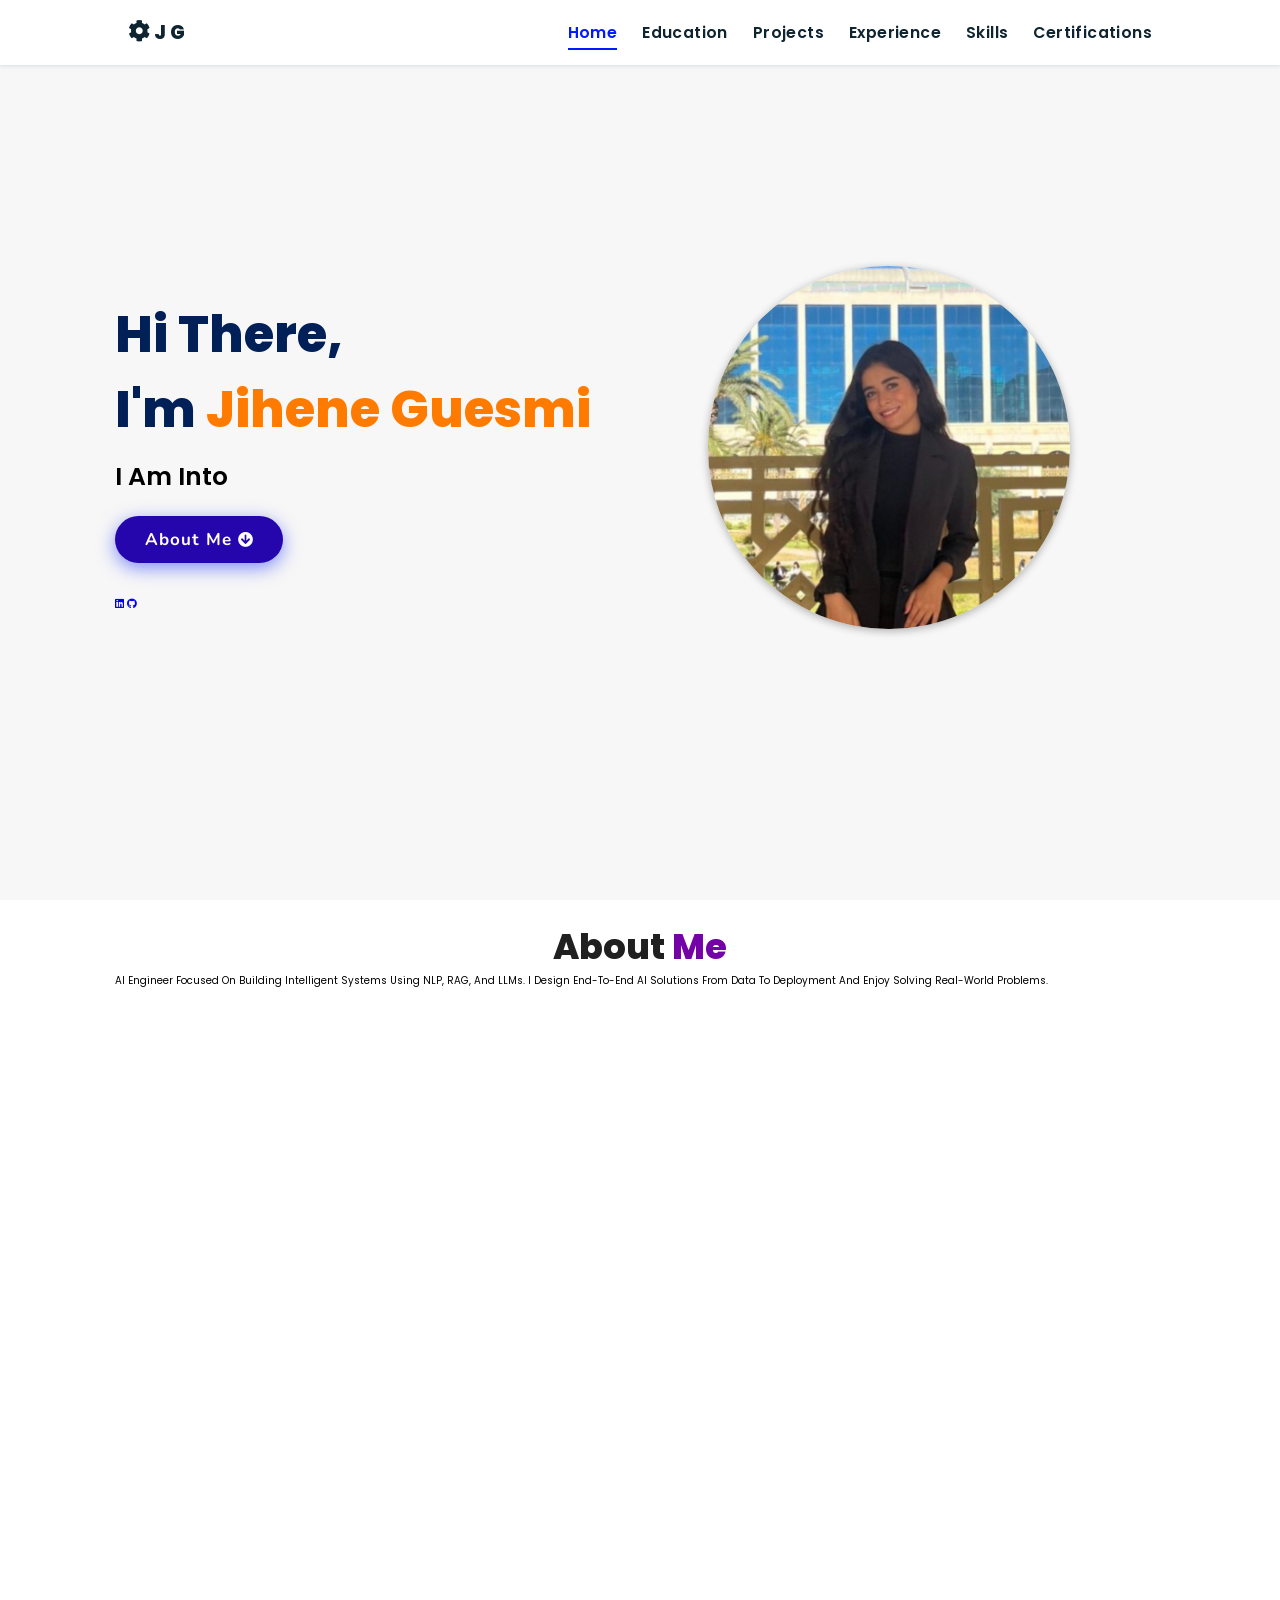
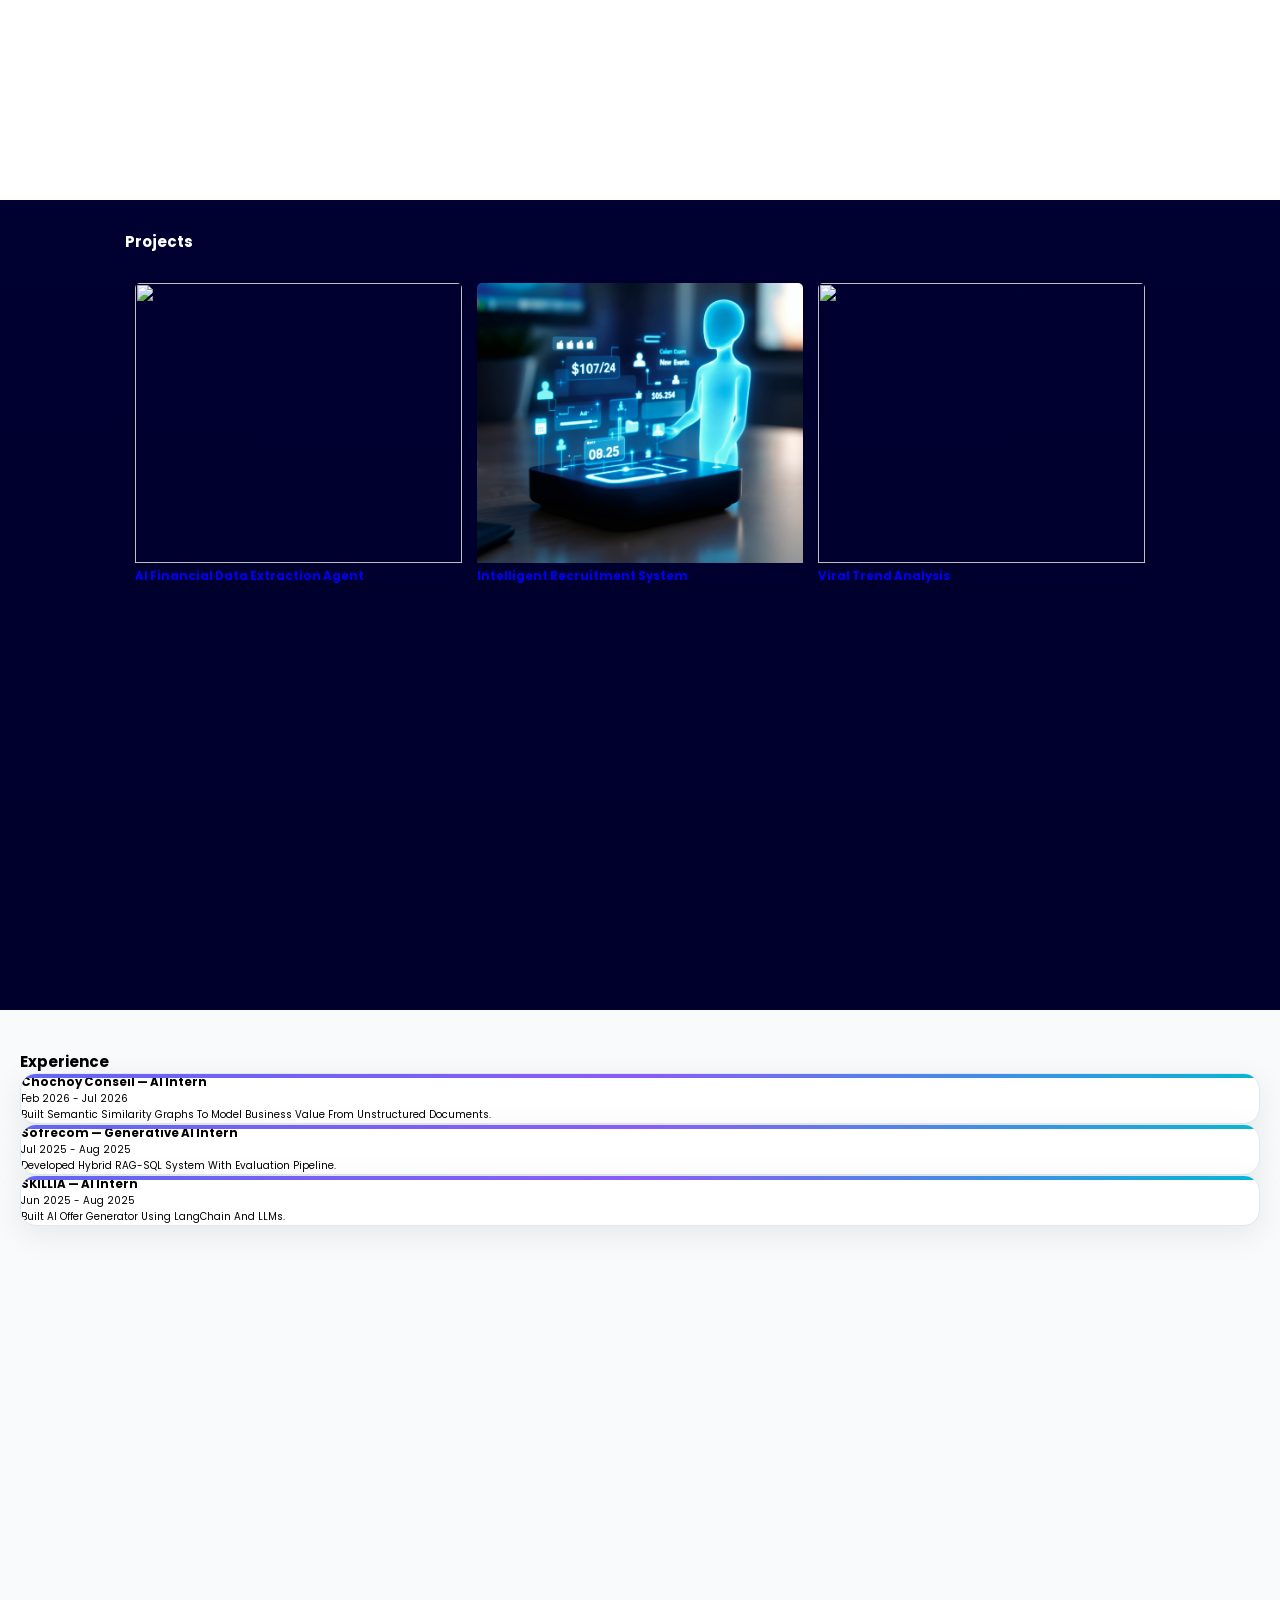
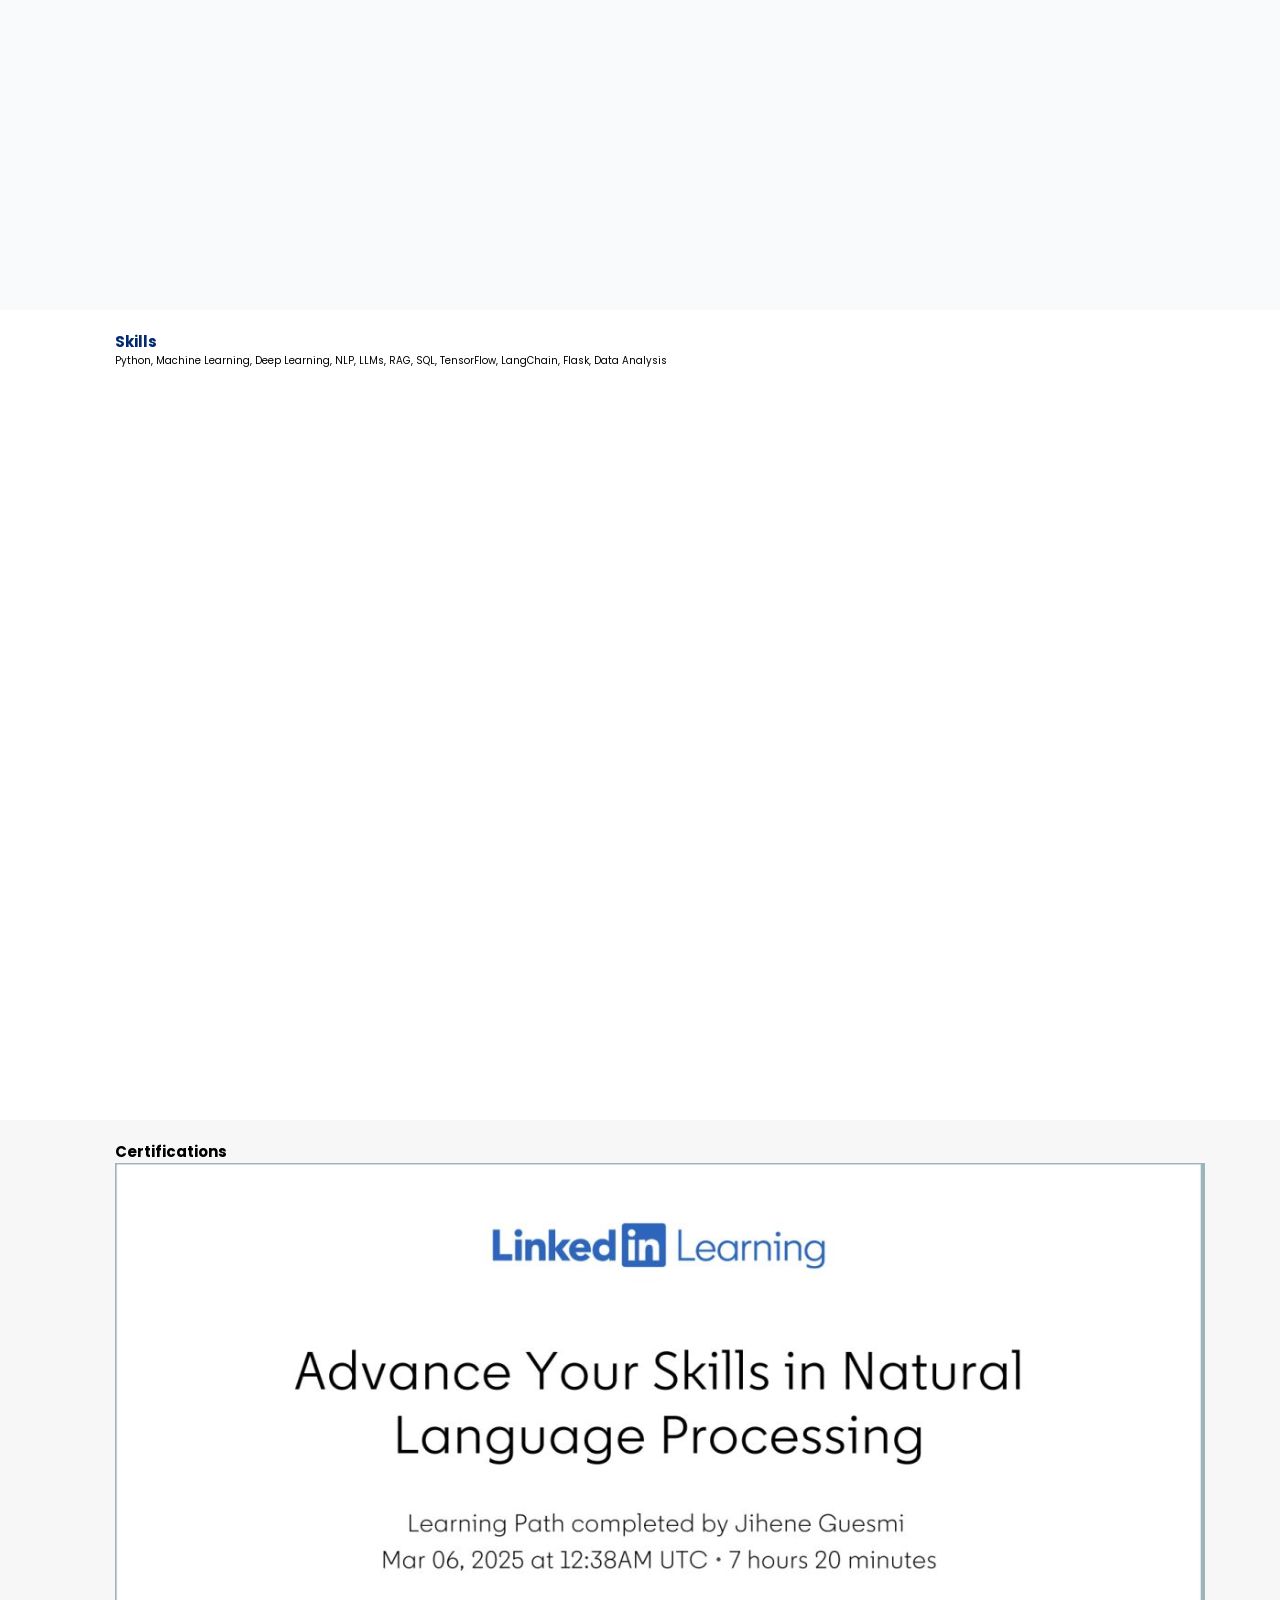
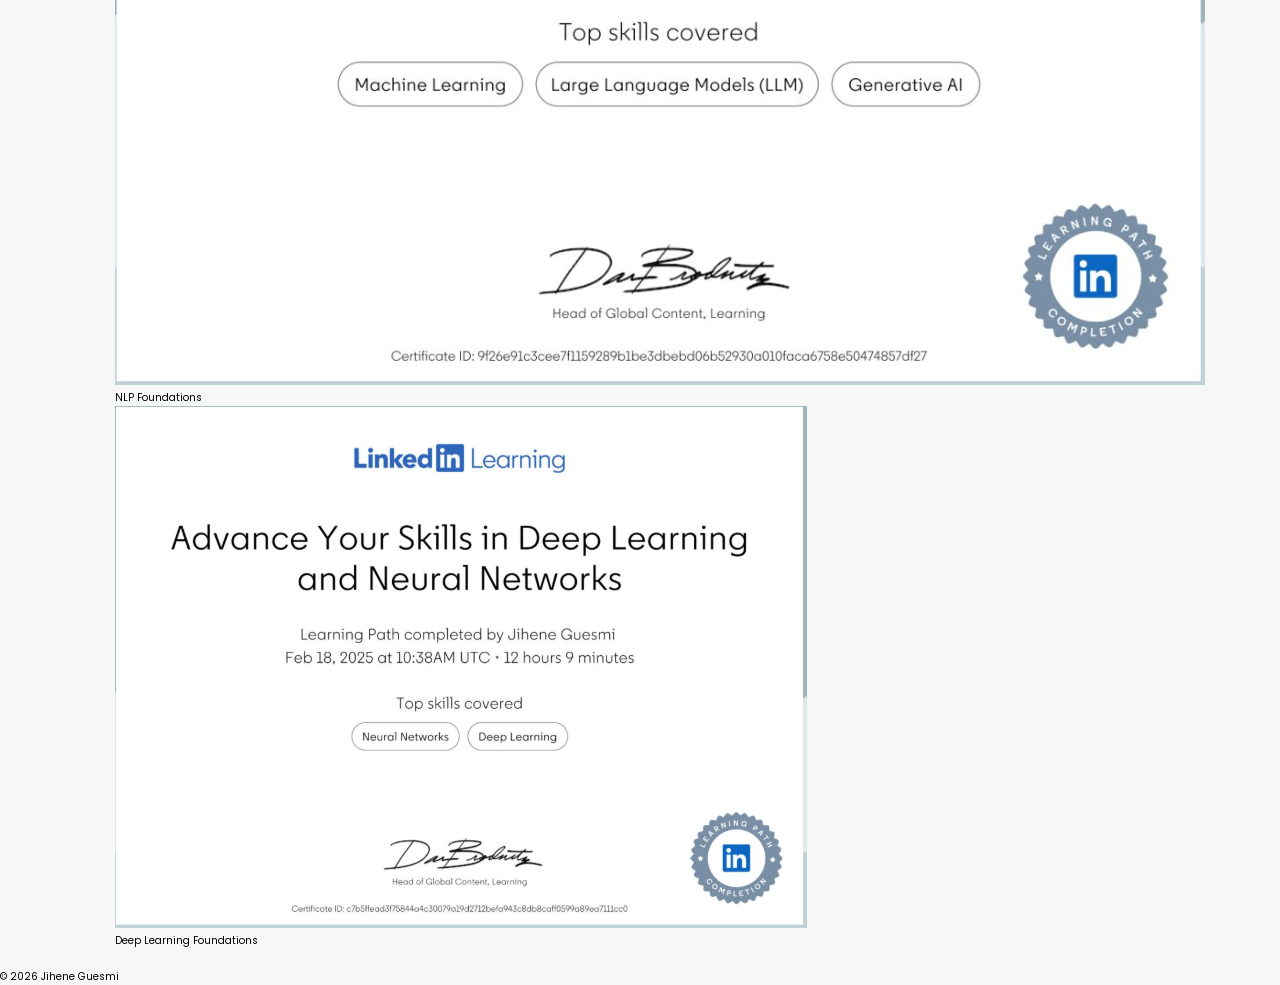
==== commit d552851f: "Update portfolio: applied local changes" ====
--- a/JiheneGuesmi.github.io-main/index.html
+++ b/JiheneGuesmi.github.io-main/index.html
@@ -2,413 +2,157 @@
 <html lang="en">
 <head>
     <meta charset="UTF-8">
-    <meta http-equiv="X-UA-Compatible" content="IE=edge">
     <meta name="viewport" content="width=device-width, initial-scale=1.0">
-    <meta name="keywords" content="mariem zouari, portfolio, zouari,Machine Learning , personal portfolio lifecodes, portfolio design, portfolio website, personal portfolio" />
+    <meta name="keywords" content="jihene, portfolio, guesmi, AI, Machine Learning, portfolio website">
 
-    <link rel="stylesheet" href="./assets/css/style.css">     <!-- Custom CSS -->
-    <link rel="stylesheet" href="https://cdnjs.cloudflare.com/ajax/libs/font-awesome/5.15.3/css/all.min.css" integrity="sha512-iBBXm8fW90+nuLcSKlbmrPcLa0OT92xO1BIsZ+ywDWZCvqsWgccV3gFoRBv0z+8dLJgyAHIhR35VZc2oM/gI1w==" crossorigin="anonymous" referrerpolicy="no-referrer" />
-    <link id='favicon' rel="shortcut icon" href="./assets/images/hero.jpg" type="image/x-png">
-    <title>Mariem Zouari's Portfolio</title>
+    <link rel="stylesheet" href="./assets/css/style.css">
+    <link rel="stylesheet" href="https://cdnjs.cloudflare.com/ajax/libs/font-awesome/5.15.3/css/all.min.css">
+
+    <link rel="shortcut icon" href="./assets/images/hero.jpg" type="image/png">
+
+    <title>Jihene Guesmi | Portfolio</title>
 </head>
 
+<body oncontextmenu="return false">
 
+<!-- HEADER -->
+<header>
+  <a href="#" class="logo"><i class="fas fa-cog fa-pulse"></i> J G</a>
+  <div id="menu" class="fas fa-bars"></div>
 
-<!-- Google tag (gtag.js) Starts -->
-<script async src="https://www.googletagmanager.com/gtag/js?id=G-JNBQXGQJJF"></script>
-<script>
-  window.dataLayer = window.dataLayer || [];
-  function gtag(){dataLayer.push(arguments);}
-  gtag('js', new Date());
-
-  gtag('config', 'G-JNBQXGQJJF');
-</script>
-</head>
-<body oncontextmenu="return false">
-<!-- Google tag (gtag.js) Ends -->
-
-
-
-<!-- navbar starts -->
-<header>
-  <a href="#" class="logo"><i class="fas fa-cog fa-pulse"></i> M Z</a>
-        <div id="menu" class="fas fa-bars"></div>
-        <nav class="navbar">
-            <ul>
-            <li><a class="active" href="#home">Home</a></li>
-            <li><a href="#education">Education</a></li>
-            <li><a href="#projects">Projects</a></li>
-            <li><a href="#experience">Experience</a></li>
-            <li><a href="#skills">Skills</a></li>
-            <li><a href="#certifications">Certifications</a></li>
-            </ul>
-        </nav>
+  <nav class="navbar">
+    <ul>
+      <li><a class="active" href="#home">Home</a></li>
+      <li><a href="#education">Education</a></li>
+      <li><a href="#projects">Projects</a></li>
+      <li><a href="#experience">Experience</a></li>
+      <li><a href="#skills">Skills</a></li>
+      <li><a href="#certifications">Certifications</a></li>
+    </ul>
+  </nav>
 </header>
 
+<!-- HERO -->
+<section class="home" id="home">
+  <div id="particles-js"></div>
 
-<br><br>
-<!-- hero section starts -->
-<section class="home" id="home">
-    <div id="particles-js"></div>
-    <div class="content">
-    <h2>Hi There,<br/> I'm<span> Jihene Guesmi</span></h2>
-    <p>i am into <span class="typing-text"></span></p>
-    <a href="#about" class="btn"><span>About Me</span>
+  <div class="content">
+    <h2>Hi There,<br> I'm <span>Jihene Guesmi</span></h2>
+    <p>I am into <span class="typing-text"></span></p>
+
+    <a href="#about" class="btn">
+      <span>About Me</span>
       <i class="fas fa-arrow-circle-down"></i>
     </a>
+
     <div class="socials">
-        <ul class="social-icons">
-          <li><a class="linkedin" aria-label="LinkedIn" href="https://www.linkedin.com/in/jihene-guesmi-738944259/" target="_blank"><i class="fab fa-linkedin"></i></a></li> 
-          <li><a class="github" aria-label="GitHub" href= "https://github.com/jiheneguesmi" target="_blank"><i class="fab fa-github"></i></a></li>
-        </ul>
-      </div>
+      <a href="https://www.linkedin.com/in/jihene-guesmi-738944259/" target="_blank"><i class="fab fa-linkedin"></i></a>
+      <a href="https://github.com/jiheneguesmi" target="_blank"><i class="fab fa-github"></i></a>
     </div>
-<div class="image">
-    <img draggable="false" class="tilt" src="./assets/images/jihene.jpg" alt="Jihene Guesmi>
-</div>
+  </div>
+
+  <div class="image">
+    <img src="./assets/images/jihene.jpg" alt="Jihene Guesmi">
+  </div>
 </section>
-<!-- hero section ends -->
 
+<!-- ABOUT -->
+<section class="about" id="about">
+  <h2 class="heading">About <span>Me</span></h2>
 
+  <p>
+    AI Engineer focused on building intelligent systems using NLP, RAG, and LLMs.
+    I design end-to-end AI solutions from data to deployment and enjoy solving real-world problems.
+  </p>
+</section>
 
-<!-- about section starts -->
-<section class="about" id="about">
-    <h2 class="heading"><i class="fas fa-user-alt"></i> About <span>Me</span></h2>
-    <div class="row">
-    <div class="image">
-        <img draggable="false" class="tilt" src="./assets/images/hero.jpg" alt="">
-    </div>
-    <div class="content"><br><br><br>
-        <h3>I'm <span> Jihene Guesmi</span></h3>
-        <span class="tag">Artificial Intelligence / Machine Learning Enthusiast</span>
-        <p><br> Highly motivated final-year Data Science Engineering student at the Faculty of Sciences of Tunis, passionate about transforming data into actionable insights. 
-          With a solid foundation in Machine Learning, Deep Learning, and Big Data technologies, I love building innovative solutions that solve real-world problems.</p>
-        <div class="box-container">
-            <div class="box">
-              <p><span> E-mail : </span> jihene.guesmi@etudiant-fst.utm.tn</p>
-              <p><span> Place : </span>Manar 1, Tunis, Tunisia</p>
-            </div>
-        </div>
-        <div class="resumebtn">
-            <a href="./assets/pdf/Resume-Jihene Guesmi.pdf" target="_blank" class="btn"><span>Resume</span>
-                <i class="fas fa-file"></i>
-            </a>
-        </div>
-    </div>
-    </div>
-</section>
-<!-- about section ends -->
+<!-- PROJECTS -->
+<section class="work" id="projects">
+  <h2>Projects</h2>
 
-
-
-<!-- education section starts -->
-<section class="education" id="education">
-  <h1 class="heading"><i class="fas fa-graduation-cap"></i><span>Education</span></h1>
   <div class="box-container">
 
-    <div class="box"><div class="image"><img src="./assets/images/educat/FST.png" alt=""></div><div class="content">
-    <h3> Engineering Degree Program</h3><p> Faculty of Sciences of Tunis, Tunis</p>
-    <h4>2023-Present</h4><p>Valedictorian</p></div></div>
+    <div class="box">
+      <a href="https://github.com/jiheneguesmi/Financial-Agent-RAG-HITL" target="_blank">
+        <img src="./assets/images/projects/financial-rag.png" alt="">
+        <h3>AI Financial Data Extraction Agent</h3>
+      </a>
+    </div>
 
-    <div class="box"><div class="image"><img src="./assets/images/educat/FST.png" alt=""></div><div class="content">
-    <h3>Preparatory Cycle for Engineering Studies</h3><p> Faculty of Sciences of Tunis, Tunis</p>
-    <h4>2021-2023</h4><p>Valedictorian</p></div></div>
-    
-    <div class="box"><div class="image"><img src="./assets/images/educat/lpk2.jpg" alt=""></div><div class="content">
-    <h3> Baccalaureate</h3><p>Pilot high school, Kairouan</p>
-    <h4>2021</h4><p>Grade: 17.01 ( Graduated with Highest Honors )</p></div></div>
+    <div class="box">
+      <a href="https://github.com/jiheneguesmi/Intelligent-Recruitement-System" target="_blank">
+        <img src="./assets/images/projects/recruitement.jpg" alt="">
+        <h3>Intelligent Recruitment System</h3>
+      </a>
+    </div>
+
+    <div class="box">
+      <a href="https://github.com/jiheneguesmi/trend_analysis" target="_blank">
+        <img src="./assets/images/projects/trend-analysis.jpg" alt="">
+        <h3>Viral Trend Analysis</h3>
+      </a>
+    </div>
 
   </div>
 </section>
-<!-- education section ends -->
 
+<!-- EXPERIENCE -->
+<section class="experience" id="experience">
+  <h2>Experience</h2>
 
+  <div class="experience-card">
+    <h3>Chochoy Conseil — AI Intern</h3>
+    <p>Feb 2026 - Jul 2026</p>
+    <p>Built semantic similarity graphs to model business value from unstructured documents.</p>
+  </div>
 
-<!-- PROJECT SECTION STARTS -->
-<section class="work", id="projects">
-  <div class="container">
-    <div class="heading">
-      <h2><span>Projects</span></h2>
-    </div>
-    <div class="box-container">
+  <div class="experience-card">
+    <h3>Sofrecom — Generative AI Intern</h3>
+    <p>Jul 2025 - Aug 2025</p>
+    <p>Developed hybrid RAG-SQL system with evaluation pipeline.</p>
+  </div>
 
-      <!--Project-1-->
-      <div class="box"><a href="https://github.com/jiheneguesmi/Intelligent-Recruitement-System" target="_blank">
-      <img src=".\assets\images\projects\recruitement.jpg"alt=""></a><div class="content"><div class="tag">
-      <h3>Intelligent Recruitement System</h3></div></div></div>
-
-
-
-      
-      <!--Project-9-->
-      <div class="box"><a href="https://github.com/jiheneguesmi/trend_analysis"target="_blank">
-      <img src=".\assets\images\projects\trend analysis.jpg" alt=""></a><div class="content"><div class="tag">
-      <h3>Viral Trend Generation</h3></div></div></div>
-
-            
-      <!--Project-9-->
-      <div class="box"><a href="https://github.com/jiheneguesmi/AI-powered-personal-recommendation-app" target="_blank">
-        <img src=".\assets\images\projects\tourism.jpg" alt=""></a><div class="content"><div class="tag">
-        <h3>Personal Recommendation app</h3></div></div></div>
-
-      <!--Project-9-->
-      <div class="box"><a href="https://github.com/jiheneguesmi/Vit-for-Image-Reconstruction" target="_blank">
-        <img src=".\assets\images\projects\vit.jpg" alt=""></a><div class="content"><div class="tag">
-        <h3>Vit for Image Reconstruction</h3></div></div></div>
-
-      <!--Project-9-->
-      <div class="box"><a href="https://github.com/jiheneguesmi/Intrusion-Detection-CIC-IDS2017" target="_blank">
-        <img src=".\assets\images\projects\intrusion detection.jpg" alt=""></a><div class="content"><div class="tag">
-        <h3>Intrusion Detection</h3></div></div></div>
-
-    </div>
-    <div class="viewall">
-      <a href="https://github.com/jiheneguesmi"  target="_blank" class="btn"><span>View More Projects</span><i class="fas fa-chevron-right"></i></a>
-    </div>
-  </div>
-</section>
-<!-- work project section ends -->
-
-
-
-<!-- experience section starts -->
-<section class="experience" id="experience">
-  <h2 class="heading"><i class="fas fa-briefcase"></i> Experience </h2>
-  <div class="timeline">
-
-    <div class="container left"><div class="content"><div class="tag"><h2>SKILLIA</h2></div><div class="desc">
-    <h3>Artificial Intelligence / Machine Learning Internship</h3><p> June 2025 - August 2025</p><br>
-    <p> Developed an internal AI assistant to automate the creation of targeted consulting offers by analyzing market trends, competitor data, and client pain points. Built features for automated sector monitoring, competitive benchmarking, and generative offer design using Python, LangChain, and NLP.
-
-    <br><br><b>Skills</b>:  Python (automation, data processing)
-
-    Web Scraping 
-    
-    Data Parsing & Structuring (HTML, PDF, text)
-    
-    LangChain (prompt chaining, tool orchestration)
-    
-    Generative AI & NLP (prompt engineering, text generation)
-    
-    n8n (workflow automation)
-    
-    API integration (data sources, AI models)
-    
-    Document Generation (automated PPT, Notion, PDF creation)</p></div></div></div>
-
-    <div class="container right"><div class="content"><div class="tag"><h2>BRI Technology</h2></div><div class="desc">
-    <h3>Data Analyst Intern</h3><p> July 2024 - August 2024</p><br>
-    <p>-Integrating NoSQL databases, specifically Neo4j, with PostgreSQL using Spring Boot.
-      -Developping an interface with Angular, incorporating Google Analytics to track real-time statistics and gain insights into user behavior. 
-      -Working with Talend to streamline data processing workflows.
-    <br><br><b>Skills</b>: Python (Programming Language) · Google Analytics · Talend · Graph databases</p></div></div></div>
-
-    <!-- ---
-
-    <div class="container right"><div class="content"><div class="tag"><h2>CLICKERP</h2></div><div class="desc">
-    <h3>Web Integrator Intern</h3><p>July 2021 - August 2021</p><br>
-    <p>Converted detailed PSD mockups into responsive web pages using HTML, CSS, and JavaScript.
-
-      Ensured cross-browser compatibility and optimized the web pages for performance.
-
-      Collaborated with the design team to accurately translate their visions into code.
-
-      Implemented interactive elements and animations to enhance user experience.
-    <br><br><b>Skills</b>: • HTML · CSS · JavaScript </p></div></div></div>
-
-
-   
-  </div><br>
-
-</div>
-</section>
-
-
-
-
-
-
-<!-- Skills Section Starts -->
-<section class="skills" id="skills">
-  <div class="container">
-    <div class="heading">
-      <h2>Abilities <span>&</span> Skills</h2><br>
-    </div>
-    
-      <br>
-      <div class="titre">
-  
-        <h2>Data Science and Machine Learning</h2>
-      </div>
-      <br>
-      <div class="row">
-      <!-- Data Science and Machine Learning -->
-      <div class="bar"><div class="info"><span>Machine Learning</span></div></div>
-      <div class="bar"><div class="info"><span>Deep Learning</span></div></div>
-      <div class="bar"><div class="info"><span>Computer Vision</span></div></div>
-      <div class="bar"><div class="info"><span>Generative AI</span></div></div>
-      <div class="bar"><div class="info"><span>Natural Language Processing</span></div></div>
-      <div class="bar"><div class="info"><span>Large Language Models</span></div></div>
-    </div>
-    <br>
-    <div class="titre">
-
-      <h2>Visualization and Python Libraries</h2>
-    </div>
-    <br>
-    <div class="row">
-      <!-- Data Analysis and Visualization and Python Libraries -->
-      <div class="bar"><div class="info"><span>Numpy</span></div></div>
-      <div class="bar"><div class="info"><span>Pandas</span></div></div>
-      <div class="bar"><div class="info"><span>Matplotlib</span></div></div>
-      <div class="bar"><div class="info"><span>Seaborn</span></div></div>
-      <div class="bar"><div class="info"><span>Scikit-Learn</span></div></div>
-      <div class="bar"><div class="info"><span>OpenAI</span></div></div>
-      <div class="bar"><div class="info"><span>SpaCy</span></div></div>
-      <div class="bar"><div class="info"><span>NLTK</span></div></div>
-      <div class="bar"><div class="info"><span>Transformers(Hugging Face)</span></div></div>
-    </div>
-      <br>
-      <div class="titre">
-  
-        <h2>Big Data Technology</h2>
-      </div>
-      <br>
-    <div class="row">  
-      <div class="bar"><div class="info"><span>Hadoop</span></div></div>
-      <div class="bar"><div class="info"><span>Spark</span></div></div>
-      <div class="bar"><div class="info"><span>Hive</span></div></div>
-    </div>
-
-      <br>
-      <div class="titre">
-  
-        <h2>BI Tools</h2>
-      </div>
-      <br>
-      <div class="row">
-      <!-- BI Tools -->
-      <div class="bar"><div class="info"><span>Microsoft Power BI</span></div></div>
-      <div class="bar"><div class="info"><span>Tableau</span></div></div>
-      <div class="bar"><div class="info"><span>Google Analytics</span></div></div>
-
-      </div>
-      <br>
-      <div class="titre">
-  
-        <h2>Languages</h2>
-      </div>
-      <br>
-      <div class="row">
-      <!-- BI Tools -->
-      <div class="bar"><div class="info"><span>English : Fluent</span></div></div>
-      <div class="bar"><div class="info"><span>French : Fluent</span></div></div>
-      <div class="bar"><div class="info"><span>German : Beginner</span></div></div>
-      <div class="bar"><div class="info"><span> Arabic : Native</span></div></div>
-
-    </div>
-  </div>
-</section>
-<!-- skills section ends -->
-
-<!-- certifications section starts -->
-<section class="skills work certification" id="certifications">
-  <div class="container">
-    <div class="heading">
-      <h2>certifications</h2><br>
-    </div>
-    <div class="box-container">
-      <!--Project-1-->
-      <div class="box"><a href="https://www.linkedin.com/learning/certificates/9f26e91c3cee7f1159289b1be3dbebd06b52930a010faca6758e50474857df27?u=2153100"target="_blank">
-      <img src=".\assets\images\NLP.png"alt="DP-900"></a><div class="content"><div class="tag">
-      <h3>Natural Language Processing - LinkedIn Learning</h3></div></div></div>
-
-      <!--Project-1-->
-      <div class="box"><a href="https://www.linkedin.com/learning/certificates/c7b5ffead3f75844a4c30079a19d2712befa943c8db8caff0599a89ea7111cc0?u=2153100"target="_blank">
-      <img src=".\assets\images\DL and NN.png"alt="DP-900"></a><div class="content"><div class="tag">
-      <h3>Deep Learning and Neural Networks - LinkedIn Learning</h3></div></div></div>
-
-      <!--Project-1-->
-      <div class="box"><a href="https://mail.google.com/mail/u/0/#search/cdoss/FMfcgzQXKDZnsSjtXdvxgPwvSZtkSRxG?projector=1&messagePartId=0.1"target="_blank">
-        <img src=".\assets\images\cdoss.png"alt="AI-900"></a><div class="content"><div class="tag">
-        <h3>Big Data Machine Learning with Apache Spark - CDOSS</h3></div></div></div>
-  
-    </div>
-  
-
-
+  <div class="experience-card">
+    <h3>SKILLIA — AI Intern</h3>
+    <p>Jun 2025 - Aug 2025</p>
+    <p>Built AI offer generator using LangChain and LLMs.</p>
   </div>
 
 </section>
-<!-- certifications section ends -->
 
-<!-- footer section starts -->
-<section class="footer">
+<!-- SKILLS -->
+<section class="skills" id="skills">
+  <h2>Skills</h2>
 
-  <div class="box-container">
+  <p>
+    Python, Machine Learning, Deep Learning, NLP, LLMs, RAG, SQL,
+    TensorFlow, LangChain, Flask, Data Analysis
+  </p>
+</section>
 
-      <div class="box">
-          <h3>Jihene Guesmi's Portfolio</h3>
-          <p>Thank you for visiting my personal portfolio website. <br/> <br/>  </p>
-      </div>
+<!-- CERTIFICATIONS -->
+<section id="certifications">
+  <h2>Certifications</h2>
 
-      <div class="box">
-          <h3>quick links</h3>
-          <a class="active" href="#home">Home</a>
-          <a href="#education">Education</a>
-          <a href="#projects">Projects</a>
-          <a href="#experience">Experience</a>
-          <a href="#skills">Skills</a>
-          <a href="#certifications">Certifications</a>
-      </div>
-      
-      <div class="box">
-          <h3>contact info</h3>
-          <p> <i class="fas fa-phone"></i>+216 50825461</p>
-          <p> <i class="fas fa-envelope"></i>jihene.guesmi@etudiant-fst.utm.tn</p>
-          <p> <i class="fas fa-map-marked-alt"></i>Manar1, Tunis, Tunisia</p>
-          <div class="share">
-            <li><a class="linkedin" aria-label="LinkedIn" href="https://www.linkedin.com/in/jihene-guesmi-738944259/" target="_blank"><i class="fab fa-linkedin"></i></a></li> 
-            <li><a class="github" aria-label="GitHub" href= "https://github.com/jiheneguesmi" target="_blank"><i class="fab fa-github"></i></a></li>
-            
-          </div>
-      </div>
+  <div class="box">
+    <img src="./assets/images/NLP.png" alt="">
+    <p>NLP Foundations</p>
+  </div>
+
+  <div class="box">
+    <img src="./assets/images/DL and NN.png" alt="">
+    <p>Deep Learning Foundations</p>
   </div>
 </section>
-<!-- footer section ends -->
 
+<!-- FOOTER -->
+<footer>
+  <p>© 2026 Jihene Guesmi</p>
+</footer>
 
-
-<!-- scroll top btn -->
-<a href="#home" aria-label="ScrollTop" class="fas fa-angle-up" id="scroll-top"></a>
-<!-- scroll back to top -->
-
-
-<!-- ==== ALL MAJOR JAVASCRIPT CDNS STARTS ==== -->
-<!-- jquery cdn -->
-<script src="https://cdnjs.cloudflare.com/ajax/libs/jquery/3.6.0/jquery.min.js" integrity="sha512-894YE6QWD5I59HgZOGReFYm4dnWc1Qt5NtvYSaNcOP+u1T9qYdvdihz0PPSiiqn/+/3e7Jo4EaG7TubfWGUrMQ==" crossorigin="anonymous" referrerpolicy="no-referrer"></script>
-
-<!-- typed.js cdn -->
-<script src="https://cdnjs.cloudflare.com/ajax/libs/typed.js/2.0.5/typed.min.js" integrity="sha512-1KbKusm/hAtkX5FScVR5G36wodIMnVd/aP04af06iyQTkD17szAMGNmxfNH+tEuFp3Og/P5G32L1qEC47CZbUQ==" crossorigin="anonymous" referrerpolicy="no-referrer"></script>
-
-<!-- particle.js links -->
-<script src="./assets/js/particles.min.js"></script>
-<script src="./assets/js/app.js"></script>
-
-<!-- vanilla tilt.js links -->
-<script src="https://cdnjs.cloudflare.com/ajax/libs/vanilla-tilt/1.7.0/vanilla-tilt.min.js" integrity="sha512-SttpKhJqONuBVxbRcuH0wezjuX+BoFoli0yPsnrAADcHsQMW8rkR84ItFHGIkPvhnlRnE2FaifDOUw+EltbuHg==" crossorigin="anonymous" referrerpolicy="no-referrer"></script>
-
-<!-- scroll reveal anim -->
-<script src="https://unpkg.com/scrollreveal"></script>
-
-<script
-      type="text/javascript"
-      src="https://cdn.jsdelivr.net/npm/emailjs-com@3/dist/email.min.js"
-    ></script>
-
-<!-- ==== ALL MAJOR JAVASCRIPT CDNS ENDS ==== -->
-
+<!-- SCRIPTS -->
+<script src="https://cdnjs.cloudflare.com/ajax/libs/jquery/3.6.0/jquery.min.js"></script>
 <script src="./assets/js/script.js"></script>
 
 </body>
-</html>
+</html>
--- a/JiheneGuesmi.github.io-main/assets/css/style.css
+++ b/JiheneGuesmi.github.io-main/assets/css/style.css
@@ -511,50 +511,44 @@
   margin: auto;
   margin-top: 2rem;
 }
-.skills .container .row {
-  display: grid;
-  grid-template-columns: repeat(6, 1fr);
+        .skill-category h3 {
+          font-size: 2.2rem;
+          font-weight: 700;
+          color: #0f172a;
+          letter-spacing: -0.025em;
+          flex: 1;
+        }
+
+        .skill-list {
+          display: flex;
+          flex-wrap: wrap;
+          gap: 1.2rem;
+        }
+
+.skill-item {
+          background: linear-gradient(135deg, #f8fafc 0%, #f1f5f9 100%);
+          color: #334155;
+          padding: 1.2rem 2rem;
+          border-radius: 25px;
+          font-size: 1.4rem;
+          font-weight: 600;
+          border: 1px solid #e2e8f0;
+          transition: all 0.25s ease;
+          position: relative;
+          overflow: hidden;
+          cursor: default;
+        }
+
+.skill-item:hover {
+  background: linear-gradient(135deg, #667eea 0%, #764ba2 100%);
+  color: white;
+  transform: translateY(-2px);
+}
+.skill-list {
+  display: flex;
   flex-wrap: wrap;
-  gap: 1.8rem;
-}
-.skills .container .bar {
-  margin-bottom: 15px;
-  padding: 10px;
-  justify-content: center;
-  border-radius: 1rem;
-  box-shadow: 0 4px 10px rgba(0, 0, 0, 0.2);
-  background: rgba(0, 0, 22, 0.9);
-  transition: 0.2s;
-}
-.skills .container .bar:hover {
-  box-shadow: 0 8px 10px rgba(0, 2, 68, 0.8) !important;
-  background-color: rgba(0, 0, 0, 0.9) !important;
-}
-.skills .container .bar .info {
-  display: flex;
-  flex-direction: column;
-  justify-content: center;
-  align-items: center;
-  gap: 1rem;
-  padding-top: 1rem;
-  height: 100%;
-}
-
-.skills .container .bar .info span {
-  font-size: 2rem;
-  font-weight: 500;
-  font-family: "Poppins";
-  text-align: center;
-  display: flex;
-  flex-direction: column;
-  justify-content: center;
-  align-items: center;
-  height: 100%;
-  margin: auto;
-}
-
-.skills .container .bar .info i {
-  font-size: 4rem;
+  gap: 0.5rem;
+  margin-top: 1rem;
 }
 /* skills media queries starts*/
 @media screen and (max-width: 600px) {
@@ -571,6 +565,16 @@
   .skills .container {
     margin-top: 5px;
     width: 100%;
+  }
+}
+@media (max-width: 1200px) {
+  .skills-matrix {
+    grid-template-columns: repeat(2, 1fr);
+  }
+}
+@media (max-width: 900px) {
+  .skills-matrix {
+    grid-template-columns: 1fr;
   }
 }
 /* skills media queries ends*/
@@ -788,179 +792,176 @@
 }
 /* work section ends */
 
-/* experience section starts */
-.experience .timeline {
-  position: relative;
-  padding-top: 50px;
+/* Enhanced Experience Section Styling */
+.experience {
+  background: #f8fafc;
+  min-height: 100vh;
+  padding: 4rem 2rem;
+}
+
+.experience .heading {
+  font-size: 3.5rem;
+  color: #1e293b;
+  font-weight: 800;
+  text-align: center;
+  margin-bottom: 4rem;
+}
+
+.experience .heading span {
+  color: #6366f1;
+}
+
+/* Top Grid - Side by Side Centered */
+.experience-grid {
+  display: flex;
+    justify-content: center;
+    gap: 2rem; /* espace entre les cartes */
+    margin-top: 2rem;
+}
+
+/* Bottom Center */
+.experience-center {
+  display: flex;
+  justify-content: center;
   max-width: 1200px;
   margin: 0 auto;
 }
-.experience .timeline::after {
-  content: "";
+
+.experience-card {
+  background: #ffffff;
+  border-radius: 16px;
+  box-shadow: 0 8px 32px rgba(0, 0, 0, 0.08);
+  border: 1px solid #e2e8f0;
+  transition: all 0.3s ease;
+  overflow: hidden;
+  position: relative;
+}
+
+.experience-card.centered {
+  max-width: 600px;
+  width: 100%;
+}
+
+.experience-card::before {
+  content: '';
   position: absolute;
-  width: 6px;
-  background: #020133;
   top: 0;
-  bottom: 0;
-  left: 50%;
-  margin-left: -3px;
-  z-index: -2;
-}
-.experience .container {
-  padding: 10px 40px;
+  left: 0;
+  right: 0;
+  height: 4px;
+  background: linear-gradient(90deg, #6366f1 0%, #8b5cf6 50%, #06b6d4 100%);
+}
+
+.experience-card:hover {
+  transform: translateY(-8px);
+  box-shadow: 0 20px 48px rgba(99, 102, 241, 0.15);
+}
+
+.experience-card .content .tag {
+  background: linear-gradient(135deg, #f8fafc 0%, #f1f5f9 100%);
+  padding: 2.5rem 2.5rem 1.5rem 2.5rem;
+  border-bottom: 1px solid #e2e8f0;
   position: relative;
-  background-color: inherit;
-  width: 50%;
-}
-/*circles on timeline*/
-.experience .container::after {
-  content: "\f0b1";
+}
+
+.experience-card .content .tag::after {
+  content: '\f0b1';
   position: absolute;
-  width: 25px;
-  height: 25px;
-  right: -17px;
-  background-color: rgb(255, 255, 255);
-  border: 4px solid #ff9f55;
-  top: 15px;
-  border-radius: 50%;
-  z-index: 100;
-  font-size: 1.89rem;
-  text-align: center;
+  top: 1.5rem;
+  right: 2rem;
+  font-family: "Font Awesome 5 Free";
   font-weight: 600;
-  color: #02094b;
-  font-family: "Font Awesome\ 5 Free";
-}
-.experience .left {
-  left: 0;
-}
-.experience .right {
-  left: 50%;
-}
-/* arrows pointing right */
-.experience .left::before {
-  content: " ";
-  height: 0;
-  position: absolute;
-  top: 22px;
-  width: 0;
-  z-index: 1;
-  right: 30px;
-  border: medium solid #f68c09;
-  border-width: 10px 0 10px 10px;
-  border-color: transparent transparent transparent #f68c09;
-}
-/* arrows pointing left  */
-.experience .right::before {
-  content: " ";
-  height: 0;
-  position: absolute;
-  top: 22px;
-  width: 0;
-  z-index: 1;
-  left: 30px;
-  border: medium solid #f68c09;
-  border-width: 10px 10px 10px 0;
-  border-color: transparent #f68c09 transparent transparent;
-}
-.experience .right::after {
-  left: -16px;
-}
-.experience .content {
-  background-color: #f68c09;
-  position: relative;
-  border-radius: 6px;
-}
-.experience .content .tag {
-  font-size: 1.3rem;
-  padding-top: 1.5rem;
-  padding-left: 1.5rem;
-}
-.experience .content .desc {
-  margin-left: 1.5rem;
-  padding-bottom: 1rem;
-}
-.experience .content .desc h3 {
-  font-size: 1.5rem;
+  font-size: 2rem;
+  color: #6366f1;
+  opacity: 0.3;
+}
+
+.experience-card .content .tag h2 {
+  font-size: 2.4rem;
+  font-weight: 700;
+  color: #1e293b;
+  margin: 0;
+  letter-spacing: -0.025em;
+}
+
+.experience-card .content .desc {
+  padding: 2.5rem;
+}
+
+.experience-card .content .desc h3 {
+  font-size: 1.9rem;
   font-weight: 600;
-}
-.experience .content .desc p {
-  font-size: 1.3rem;
-  padding-right: 3rem;
+  color: #6366f1;
+  margin-bottom: 0.5rem;
+}
+
+.experience-card .content .desc p {
+  font-size: 1.4rem;
+  line-height: 1.7;
+  color: #475569;
   text-align: justify;
   white-space: pre-line;
+  margin-bottom: 1rem;
+}
+
+.experience-card .content .desc p:first-of-type {
+  color: #64748b;
+  font-weight: 600;
+  font-size: 1.35rem;
+  margin-bottom: 1.5rem;
+}
+
+.experience-card .content .desc p b {
+  color: #1e293b;
+  font-weight: 700;
+}
+
+/* Responsive Design */
+@media screen and (max-width: 768px) {
+  .experience-grid {
+    grid-template-columns: 1fr;
+    gap: 2rem;
+  }
   
-}
-/* view all button */
-.morebtn {
-  display: flex;
-  justify-content: center;
-}
-.morebtn .btn {
-  position: relative;
-  line-height: 0;
-  padding: 1.6rem 3rem;
-  border-radius: 0.5em;
-  transition: 0.5s;
-  color: #fff;
-  background: #2506ad;
-  box-shadow: 0px 5px 10px rgba(48, 68, 247, 0.6);
-  text-align: center;
-}
-.morebtn .btn span {
-  font-weight: 600;
-  font-size: 1.7rem;
-  font-family: "Nunito", sans-serif;
-}
-.morebtn .btn i {
-  margin-left: 0.3rem;
-  font-size: 1.5rem;
-  transition: 0.3s;
-}
-.morebtn .btn:hover {
-  background: #1a047e;
-}
-.morebtn .btn:hover i {
-  transform: translateX(5px);
-}
-
-/* Media queries - Responsive timeline on screens less than 600px wide */
-@media screen and (max-width: 600px) {
+  .experience-card .content .tag {
+    padding: 2rem;
+  }
+  
+  .experience-card .content .desc {
+    padding: 2rem;
+  }
+  
+  .experience-card .content .tag h2 {
+    font-size: 2rem;
+  }
+  
+  .experience-card .content .desc h3 {
+    font-size: 1.7rem;
+  }
+  
+  .experience-card .content .desc p {
+    font-size: 1.3rem;
+  }
+}
+
+@media screen and (max-width: 480px) {
   .experience {
-    min-height: 80vh;
-  }
-  .experience .timeline {
-    margin-top: 2rem;
-  }
-  .experience .timeline::after {
-    left: 31px;
-  }
-  .experience .container {
-    width: 100%;
-    padding-left: 8rem;
-    padding-right: 2rem;
-  }
-  .experience .container::after {
-    font-size: 2.2rem;
-  }
-  .experience .container::before {
-    left: 61px;
-    border: medium solid #f68c09;
-    border-width: 10px 10px 10px 0;
-    border-color: transparent #f68c09 transparent transparent;
-  }
-  .experience .left::after {
-    left: 15px;
-  }
-  .experience .right::after {
-    left: 15px;
-  }
-  .experience .right {
-    left: 0%;
-  }
-  .morebtn {
-    margin-top: 3rem;
-  }
-}
+    padding: 2rem 1rem;
+  }
+  
+  .experience-grid {
+    gap: 1.5rem;
+  }
+  
+  .experience-card .content .tag {
+    padding: 1.5rem;
+  }
+  
+  .experience-card .content .desc {
+    padding: 1.5rem;
+  }
+}
+
 /* experience media queries ends */
 /* experience section ends */
 
@@ -1046,6 +1047,287 @@
   font-size: 1.5rem;
   animation: pound 0.35s infinite alternate;
 }
+/* Enhanced Typography System */
+.main-title {
+    font-size: clamp(2.5rem, 5vw, 4rem);
+    font-weight: 700;
+    background: linear-gradient(135deg, #667eea 0%, #764ba2 100%);
+    -webkit-background-clip: text;
+    -webkit-text-fill-color: transparent;
+    background-clip: text;
+    margin-bottom: 1rem;
+}
+
+.typing-animation {
+    display: inline-block;
+    border-right: 2px solid #667eea;
+    animation: typing 3.5s steps(40, end), blink-caret 0.75s step-end infinite;
+}
+
+@keyframes typing {
+    from { width: 0 }
+    to { width: 100% }
+}
+
+@keyframes blink-caret {
+    from, to { border-color: transparent }
+    50% { border-color: #667eea }
+}
+
+/* Advanced Grid Layouts */
+.experience-grid {
+    display: grid;
+    grid-template-columns: repeat(auto-fit, minmax(450px, 1fr));
+    gap: 2rem;
+    margin: 2rem 0;
+}
+
+.education-timeline {
+    position: relative;
+    padding-left: 2rem;
+}
+
+.education-timeline::before {
+    content: '';
+    position: absolute;
+    left: 0;
+    top: 0;
+    bottom: 0;
+    width: 2px;
+    background: linear-gradient(180deg, #667eea 0%, #764ba2 100%);
+}
+
+.education-item {
+    position: relative;
+    margin-bottom: 2rem;
+    background: white;
+    padding: 1.5rem;
+    border-radius: 12px;
+    box-shadow: 0 4px 20px rgba(0, 0, 0, 0.08);
+    border-left: 4px solid #667eea;
+    transition: all 0.3s ease;
+}
+
+.education-item::before {
+    content: '';
+    position: absolute;
+    left: -2.5rem;
+    top: 1rem;
+    width: 12px;
+    height: 12px;
+    background: #667eea;
+    border-radius: 50%;
+    border: 3px solid white;
+    box-shadow: 0 0 0 3px #667eea;
+}
+
+.education-item:hover {
+    transform: translateX(5px);
+    box-shadow: 0 8px 30px rgba(102, 126, 234, 0.15);
+}
+
+/* Skills Matrix Enhancement */
+.skills-matrix {
+    display: grid;
+    grid-template-columns: repeat(auto-fit, minmax(300px, 1fr));
+    gap: 2rem;
+    margin: 2rem 0;
+}
+
+.skill-category {
+    background: white;
+    padding: 2rem;
+    border-radius: 16px;
+    box-shadow: 0 4px 20px rgba(0, 0, 0, 0.08);
+    border-top: 4px solid #667eea;
+    transition: all 0.3s ease;
+}
+
+.skill-category.programming { border-top-color: #667eea; }
+.skill-category.data-science { border-top-color: #10b981; }
+.skill-category.tools { border-top-color: #f59e0b; }
+.skill-category.databases { border-top-color: #ef4444; }
+
+.skill-category:hover {
+    transform: translateY(-8px);
+    box-shadow: 0 12px 40px rgba(0, 0, 0, 0.15);
+}
+
+.skill-list {
+    display: flex;
+    flex-wrap: wrap;
+    gap: 0.5rem;
+    margin-top: 1rem;
+}
+
+.skill-item {
+    background: linear-gradient(135deg, #f8fafc 0%, #e2e8f0 100%);
+    color: #475569;
+    padding: 0.5rem 1rem;
+    border-radius: 25px;
+    font-size: 0.85rem;
+    font-weight: 500;
+    border: 1px solid #e2e8f0;
+    transition: all 0.3s ease;
+}
+
+.skill-item:hover {
+    background: linear-gradient(135deg, #667eea 0%, #764ba2 100%);
+    color: white;
+    transform: translateY(-2px);
+}
+
+/* Projects Showcase Enhancement */
+.projects-showcase {
+    display: grid;
+    grid-template-columns: repeat(auto-fit, minmax(400px, 1fr));
+    gap: 2rem;
+    margin: 2rem 0;
+}
+
+.project-card {
+    background: white;
+    border-radius: 16px;
+    overflow: hidden;
+    box-shadow: 0 4px 20px rgba(0, 0, 0, 0.08);
+    transition: all 0.3s ease;
+    position: relative;
+}
+
+.project-card::before {
+    content: '';
+    position: absolute;
+    top: 0;
+    left: 0;
+    right: 0;
+    height: 4px;
+    background: linear-gradient(90deg, #667eea 0%, #764ba2 100%);
+}
+
+.project-card:hover {
+    transform: translateY(-10px);
+    box-shadow: 0 20px 40px rgba(102, 126, 234, 0.2);
+}
+
+.project-header {
+    padding: 1.5rem;
+    background: linear-gradient(135deg, #667eea 0%, #764ba2 100%);
+    color: white;
+}
+
+.project-body {
+    padding: 1.5rem;
+}
+
+.project-technologies {
+    display: flex;
+    flex-wrap: wrap;
+    gap: 0.5rem;
+    margin: 1rem 0;
+}
+
+.tech-tag {
+    background: #e0e7ff;
+    color: #3730a3;
+    padding: 0.25rem 0.75rem;
+    border-radius: 20px;
+    font-size: 0.8rem;
+    font-weight: 500;
+}
+
+/* Contact Section Enhancement */
+.contact-methods {
+    display: grid;
+    grid-template-columns: repeat(auto-fit, minmax(280px, 1fr));
+    gap: 1.5rem;
+    margin: 2rem 0;
+}
+
+.contact-card {
+    background: white;
+    padding: 2rem;
+    border-radius: 16px;
+    text-align: center;
+    box-shadow: 0 4px 20px rgba(0, 0, 0, 0.08);
+    transition: all 0.3s ease;
+    border-top: 4px solid #667eea;
+}
+
+.contact-card:hover {
+    transform: translateY(-5px);
+    box-shadow: 0 12px 40px rgba(102, 126, 234, 0.15);
+}
+
+.contact-icon {
+    display: inline-flex;
+    align-items: center;
+    justify-content: center;
+    width: 60px;
+    height: 60px;
+    background: linear-gradient(135deg, #667eea 0%, #764ba2 100%);
+    color: white;
+    border-radius: 50%;
+    font-size: 1.5rem;
+    margin-bottom: 1rem;
+}
+
+/* Responsive Enhancements */
+@media (max-width: 768px) {
+    .experience-grid,
+    .projects-showcase {
+        grid-template-columns: 1fr;
+    }
+    
+    .skills-matrix {
+        grid-template-columns: 1fr;
+    }
+    
+    .education-timeline {
+        padding-left: 1rem;
+    }
+}
+
+/* Advanced Animations */
+.fade-in-up {
+    opacity: 0;
+    transform: translateY(30px);
+    animation: fadeInUp 0.6s ease forwards;
+}
+
+@keyframes fadeInUp {
+    to {
+        opacity: 1;
+        transform: translateY(0);
+    }
+}
+
+.stagger-animation > * {
+    animation-delay: calc(var(--stagger) * 0.1s);
+}
+
+/* Floating Action Button */
+.floating-contact {
+    position: fixed;
+    bottom: 2rem;
+    right: 2rem;
+    width: 60px;
+    height: 60px;
+    background: linear-gradient(135deg, #667eea 0%, #764ba2 100%);
+    border-radius: 50%;
+    display: flex;
+    align-items: center;
+    justify-content: center;
+    color: white;
+    text-decoration: none;
+    box-shadow: 0 4px 20px rgba(102, 126, 234, 0.3);
+    transition: all 0.3s ease;
+    z-index: 1000;
+}
+
+.floating-contact:hover {
+    transform: scale(1.1);
+    box-shadow: 0 8px 30px rgba(102, 126, 234, 0.4);
+}
 @-webkit-keyframes pound {
   to {
     transform: scale(1.1);
@@ -1105,3 +1387,21 @@
 
 
 /* scroll top ends */
+#scroll-top.active {
+  top: calc(100% - 12rem);
+}
+
+
+
+
+
+/* scroll top ends */
+#scroll-top.active {
+  top: calc(100% - 12rem);
+}
+
+
+
+
+
+/* scroll top ends */
